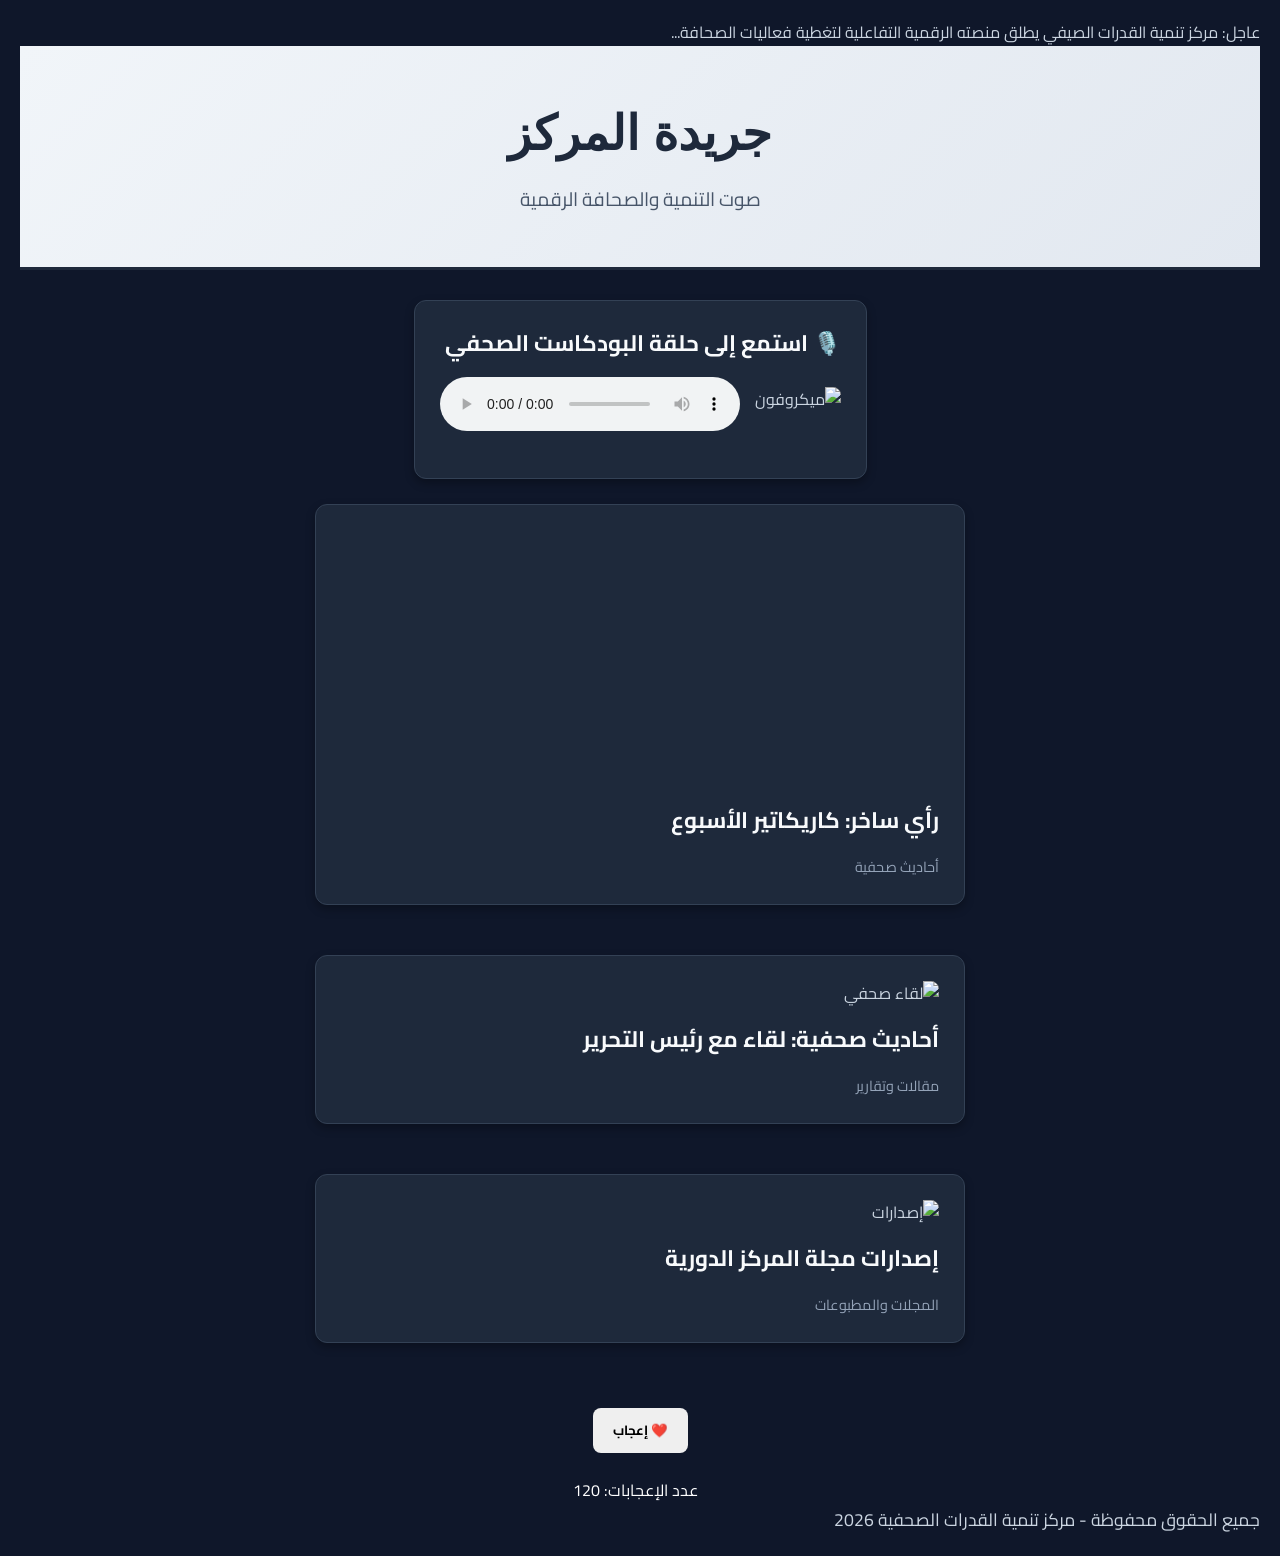
==== index.html @ 05fac49e "Add files via upload upload index file" ====
<!DOCTYPE html>
<html lang="ar" dir="rtl">
<head>
    <meta charset="UTF-8">
    <title>مجلة المركز الصحفي</title>
    <link rel="stylesheet" href="style.css?v=2">
    <link href="style.css">
</head>
<body>

    <div class="news-ticker">
        عاجل: مركز تنمية القدرات الصيفي يطلق منصته الرقمية التفاعلية لتغطية فعاليات الصحافة...
    </div>
    <header style="text-align: center !important; padding: 50px 20px !important; background: linear-gradient(135deg, #f1f5f9, #e2e8f0) !important; border-bottom: 3px solid #1e293b !important; margin-bottom: 30px !important;">
    <h1 style="font-size: 3rem !important; color: #1e293b !important; margin-bottom: 10px !important; font-family: sans-serif !important;">جريدة المركز</h1>
    <p style="font-size: 1.2rem !important; color: #475569 !important;">صوت التنمية والصحافة الرقمية</p>
</header>

    <main class="newspaper-layout" style="display: flex !important; flex-direction: column !important; align-items: center !important; justify-content: center !important; width: 100% !important; max-width: 800px !important; margin: 0 auto !important; padding: 0 20px !important; box-sizing: border-box !important;">
        <section class="main-news">

            <div class="podcast-section">
                <h3>🎙️ استمع إلى حلقة البودكاست الصحفي</h3>
                <div class="podcast-box">
                    <img src="" alt="ميكروفون">
                    <div>
                    <audio controls>
                    <source src="" type="audio/mpeg">
                    </audio>
                </div>
            </div>
        </section>

        <aside class="cards-container" style="display: flex !important; flex-direction: column !important; gap: 25px !important; width: 100% !important;">
                <div class="side-card">
                <video src=".mp4"  control width= '100%' alt="كاريكاتير"></video>
                <h3>رأي ساخر: كاريكاتير الأسبوع</h3>
                <span class="side-meta">أحاديث صحفية</span>
            </div>

            <div class="side-card">
                <img src="" alt="لقاء صحفي">
                <h3>أحاديث صحفية: لقاء مع رئيس التحرير</h3>
                <span class="side-meta">مقالات وتقارير</span>
            </div>

            <div class="side-card">
                <img src="" alt="إصدارات">
                <h3>إصدارات مجلة المركز الدورية</h3>
                <span class="side-meta">المجلات والمطبوعات</span>
            </div>
    <button id="like-btn" onclick="handleLike()" style="padding: 10px 20px; border-radius: 8px; border: none; cursor: pointer; font-family: 'Cairo'; font-weight: bold; margin-top: 15px;">❤️ إعجاب</button>
<span style="color: #ffffff; margin-right: 10px;">عدد الإعجابات: <span id="likes-count">120</span></span>
    </main>

    <footer>
        <p>جميع الحقوق محفوظة - مركز تنمية القدرات الصحفية 2026</p>
    </footer>
    <script>
        function toggleDarkMode() {
            document.body.classList.toggle('dark-mode');
        }
        
        // تشغيلها تلقائياً بالليل مثلاً
        const hour = new Date().getHours();
        if (hour >= 18 || hour < 6) {
            document.body.classList.add('dark-mode');
        }
    </script>
    <script src="main.js"></script>

</body>
</html>
---- style.css ----
/* ========================================== */
/* 1. الخطوط والإعدادات العامة للموقع */
/* ========================================== */
@import url('https://fonts.googleapis.com/css2?family=Playfair+Display:wght=700&family=Cairo:wght=400;700&display=swap');

* { 
    box-sizing: border-box; 
    margin: 0; 
    padding: 0; 
}

body { 
    font-family: 'Cairo', sans-serif; 
    background-color: #0f172a !important; /* لون كحلي داكن فخم وثابت */
    color: #cbd5e1 !important;            /* نصوص بلون مريح للعين */
    line-height: 1.6;
    padding: 20px;
}

/* ========================================== */
/* 2. الهيدر ورأس المجلة الصحفية */
/* ========================================== */
header { 
    text-align: center; 
    padding: 40px 0; 
    border-bottom: 2px solid #334155;
    margin-bottom: 40px;
}

header h1 { 
    font-family: 'Playfair Display', serif; 
    font-size: 3rem; 
    color: #f8fafc !important;
}

/* ========================================== */
/* 3. كود التوسيط السحري للمحتوى بالكامل */
/* ========================================== */
.newspaper-layout {
    display: flex !important;
    flex-direction: column !important;
    align-items: center !important;    /* توسيط أفقي لكل المحتوى */
    justify-content: center !important;
    margin: 0 auto !important;          /* توزيع المسافات يميناً ويساراً بالتساوي */
    width: 100% !important;
    max-width: 800px !important;        /* العرض المثالي المناسب للشاشة */
}

/* حاوية الكروت الجانبية */
aside.cards-container {
    width: 100% !important;
    display: flex !important;
    flex-direction: column !important;
    align-items: center !important;
    gap: 25px !important;
}

/* ========================================== */
/* 4. تنسيق الكروت الفخمة (البودكاست والمقالات) */
/* ========================================== */
.podcast-section, 
.side-card {
    background-color: #1e293b !important; /* لون كحلي مميز يجعل الكروت بارزة */
    padding: 25px !important;            /* مسافات داخلية مريحة للكلام */
    border-radius: 12px !important;       /* حواف دائرية احترافية */
    border: 1px solid #334155 !important;  /* حدود ناعمة جداً */
    box-shadow: 0 4px 10px rgba(0, 0, 0, 0.3) !important; /* ظل يعطي عمق للتصميم */
    margin-bottom: 25px !important;       /* تباعد عمودي بين الكروت */
    width: 100% !important;
    max-width: 650px !important;          /* حجم الكروت المريح للعين */
    box-sizing: border-box !important;
}

/* ألوان العناوين داخل الكروت */
.podcast-section h3, 
.side-card h3 {
    color: #f8fafc !important;
    font-size: 1.4rem !important;
    margin-bottom: 15px !important;
}

/* النصوص الثانوية والتاريخ */
.side-meta, .meta { 
    color: #94a3b8 !important; 
    font-size: 0.9rem; 
}

/* ========================================== */
/* 5. تنسيق الميديا (الصور، الفيديو، البودكاست) */
/* ========================================== */
.podcast-box {
    display: flex !important;
    align-items: center !important;
    gap: 15px !important;
    margin: 15px 0 !important;
}

/* تنسيق الميكروفون والصور والفيديو داخل الكروت لضبط الحجم */
.podcast-section img,
.side-card img,
.side-card video {
    width: 100% !important;
    max-height: 250px !important;
    object-fit: cover !important; /* حماية الصور من التمطيط والتشويه */
    border-radius: 8px !important;
    margin-bottom: 15px !important;
}

/* ضبط السطور لسهولة القراءة */
p {
    line-height: 1.8 !important;
    font-size: 1.1rem !important;
    color: #cbd5e1 !important;
}

/* ========================================== */
/* 6. تنسيق الوضع الليلي الموحد (Dark Mode الافتراضي) */
/* ========================================== */
body.dark-mode {
    background-color: #0f172a !important;
    color: #cbd5e1 !important;
}

body.dark-mode .podcast-section, 
body.dark-mode .side-card {
    background-color: #1e293b !important;
    border-color: #334155 !important;
}
---- style.css ----
/* ========================================== */
/* 1. الخطوط والإعدادات العامة للموقع */
/* ========================================== */
@import url('https://fonts.googleapis.com/css2?family=Playfair+Display:wght=700&family=Cairo:wght=400;700&display=swap');

* { 
    box-sizing: border-box; 
    margin: 0; 
    padding: 0; 
}

body { 
    font-family: 'Cairo', sans-serif; 
    background-color: #0f172a !important; /* لون كحلي داكن فخم وثابت */
    color: #cbd5e1 !important;            /* نصوص بلون مريح للعين */
    line-height: 1.6;
    padding: 20px;
}

/* ========================================== */
/* 2. الهيدر ورأس المجلة الصحفية */
/* ========================================== */
header { 
    text-align: center; 
    padding: 40px 0; 
    border-bottom: 2px solid #334155;
    margin-bottom: 40px;
}

header h1 { 
    font-family: 'Playfair Display', serif; 
    font-size: 3rem; 
    color: #f8fafc !important;
}

/* ========================================== */
/* 3. كود التوسيط السحري للمحتوى بالكامل */
/* ========================================== */
.newspaper-layout {
    display: flex !important;
    flex-direction: column !important;
    align-items: center !important;    /* توسيط أفقي لكل المحتوى */
    justify-content: center !important;
    margin: 0 auto !important;          /* توزيع المسافات يميناً ويساراً بالتساوي */
    width: 100% !important;
    max-width: 800px !important;        /* العرض المثالي المناسب للشاشة */
}

/* حاوية الكروت الجانبية */
aside.cards-container {
    width: 100% !important;
    display: flex !important;
    flex-direction: column !important;
    align-items: center !important;
    gap: 25px !important;
}

/* ========================================== */
/* 4. تنسيق الكروت الفخمة (البودكاست والمقالات) */
/* ========================================== */
.podcast-section, 
.side-card {
    background-color: #1e293b !important; /* لون كحلي مميز يجعل الكروت بارزة */
    padding: 25px !important;            /* مسافات داخلية مريحة للكلام */
    border-radius: 12px !important;       /* حواف دائرية احترافية */
    border: 1px solid #334155 !important;  /* حدود ناعمة جداً */
    box-shadow: 0 4px 10px rgba(0, 0, 0, 0.3) !important; /* ظل يعطي عمق للتصميم */
    margin-bottom: 25px !important;       /* تباعد عمودي بين الكروت */
    width: 100% !important;
    max-width: 650px !important;          /* حجم الكروت المريح للعين */
    box-sizing: border-box !important;
}

/* ألوان العناوين داخل الكروت */
.podcast-section h3, 
.side-card h3 {
    color: #f8fafc !important;
    font-size: 1.4rem !important;
    margin-bottom: 15px !important;
}

/* النصوص الثانوية والتاريخ */
.side-meta, .meta { 
    color: #94a3b8 !important; 
    font-size: 0.9rem; 
}

/* ========================================== */
/* 5. تنسيق الميديا (الصور، الفيديو، البودكاست) */
/* ========================================== */
.podcast-box {
    display: flex !important;
    align-items: center !important;
    gap: 15px !important;
    margin: 15px 0 !important;
}

/* تنسيق الميكروفون والصور والفيديو داخل الكروت لضبط الحجم */
.podcast-section img,
.side-card img,
.side-card video {
    width: 100% !important;
    max-height: 250px !important;
    object-fit: cover !important; /* حماية الصور من التمطيط والتشويه */
    border-radius: 8px !important;
    margin-bottom: 15px !important;
}

/* ضبط السطور لسهولة القراءة */
p {
    line-height: 1.8 !important;
    font-size: 1.1rem !important;
    color: #cbd5e1 !important;
}

/* ========================================== */
/* 6. تنسيق الوضع الليلي الموحد (Dark Mode الافتراضي) */
/* ========================================== */
body.dark-mode {
    background-color: #0f172a !important;
    color: #cbd5e1 !important;
}

body.dark-mode .podcast-section, 
body.dark-mode .side-card {
    background-color: #1e293b !important;
    border-color: #334155 !important;
}
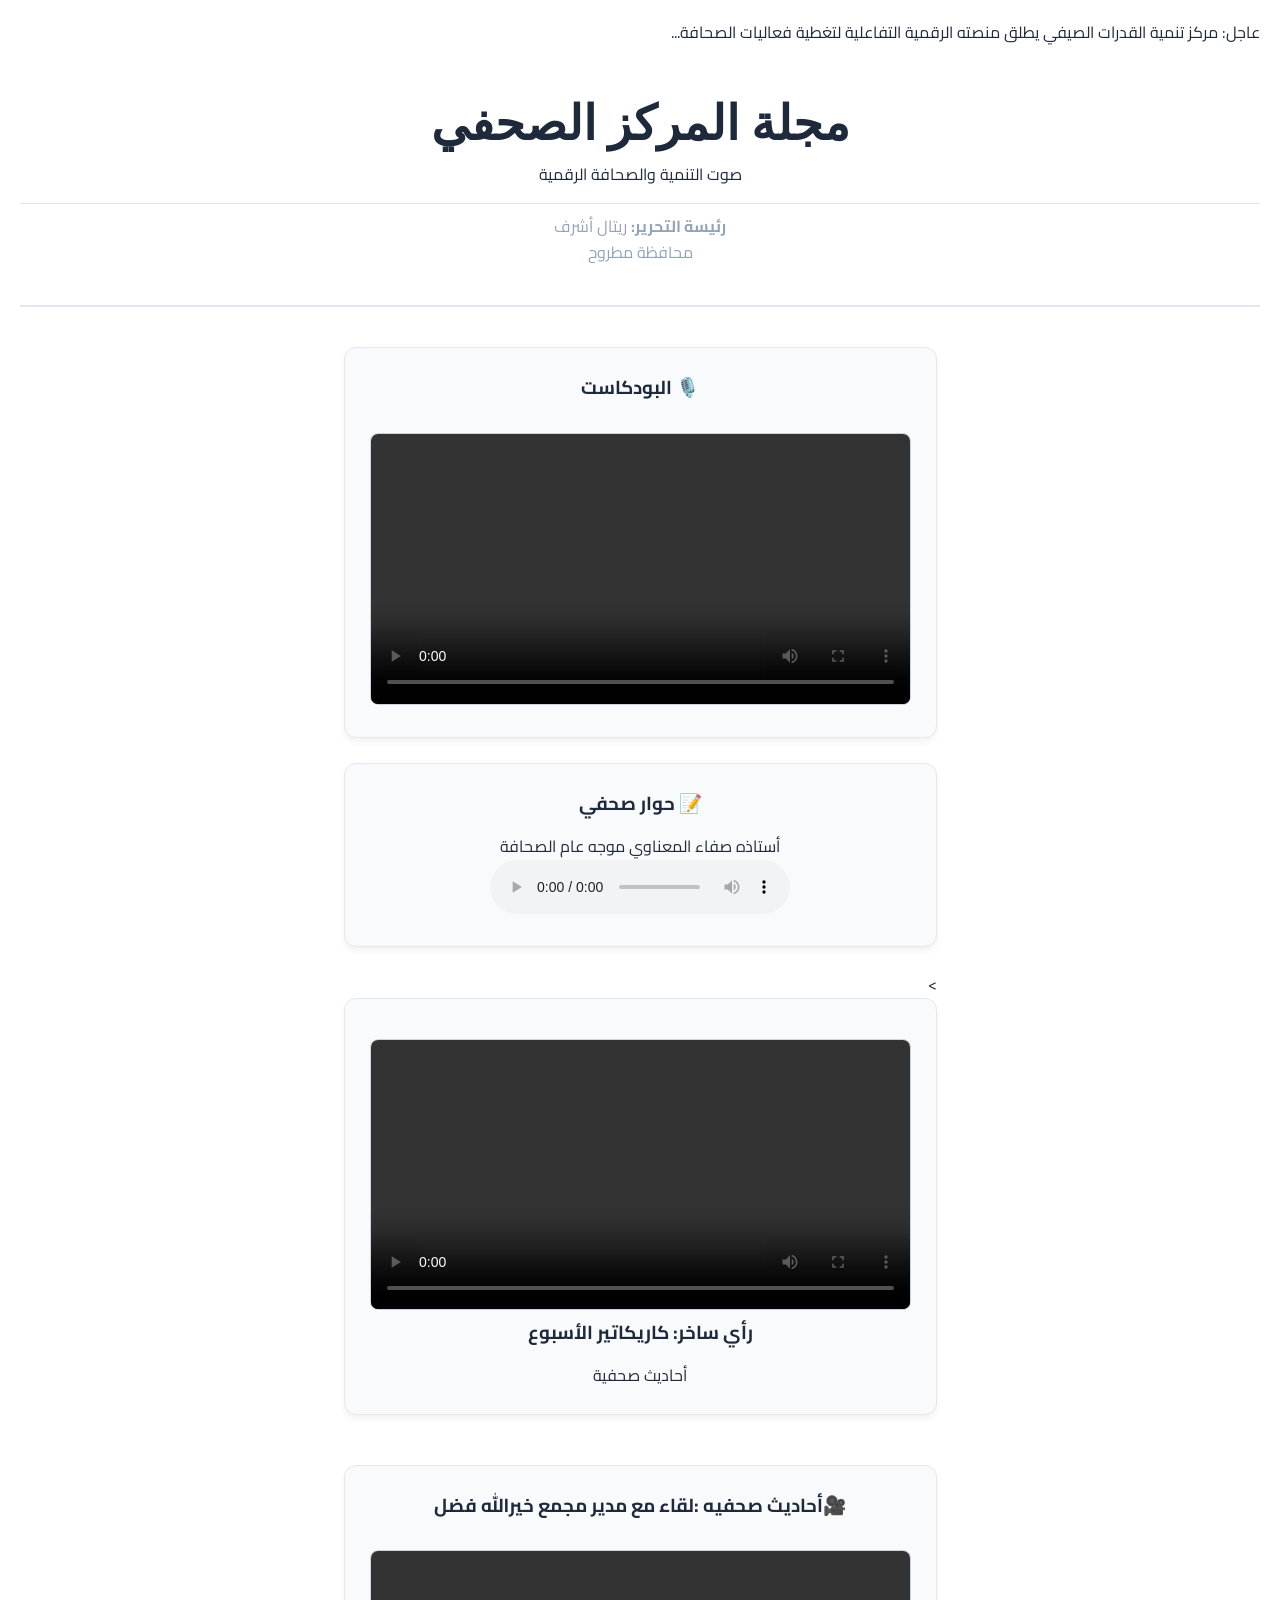
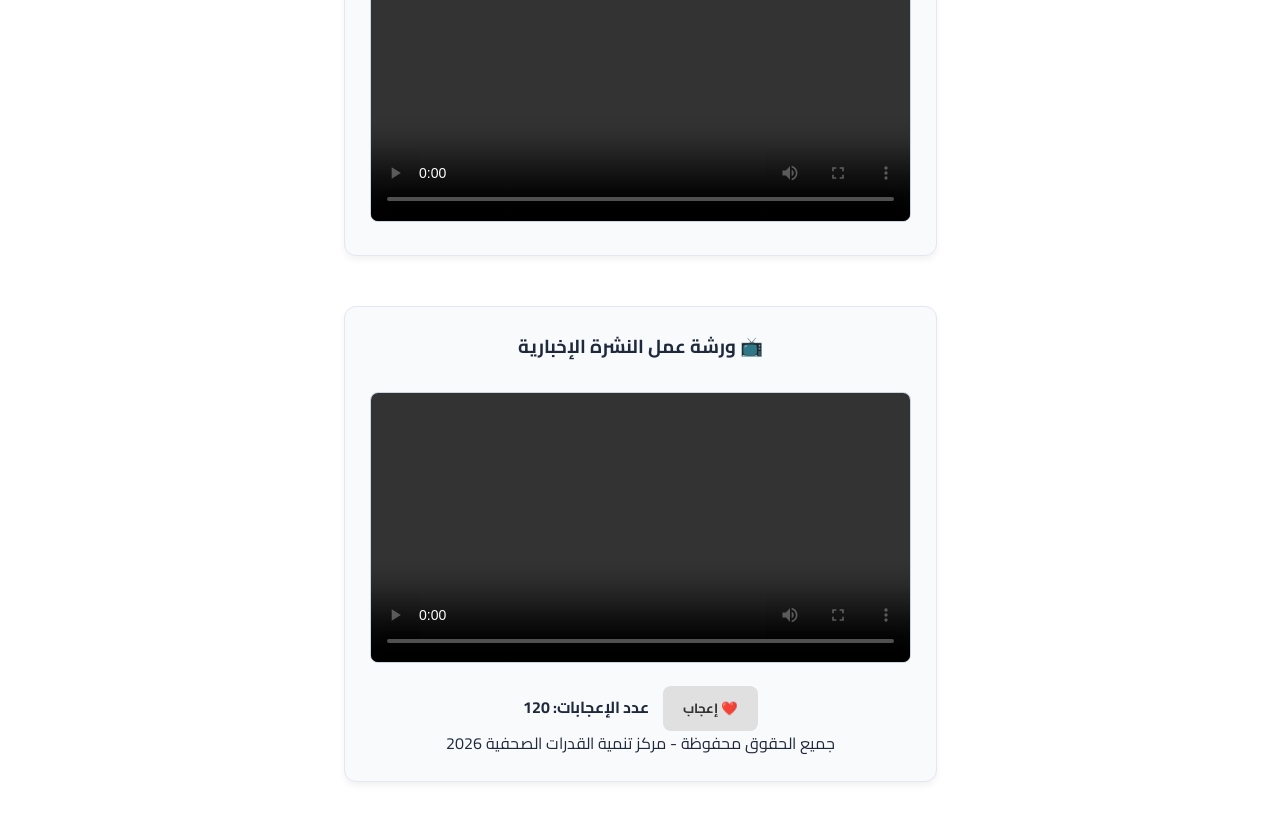
==== commit 970693da: "Add files via upload" ====
--- a/index.html
+++ b/index.html
@@ -11,47 +11,74 @@
     <div class="news-ticker">
         عاجل: مركز تنمية القدرات الصيفي يطلق منصته الرقمية التفاعلية لتغطية فعاليات الصحافة...
     </div>
-    <header style="text-align: center !important; padding: 50px 20px !important; background: linear-gradient(135deg, #f1f5f9, #e2e8f0) !important; border-bottom: 3px solid #1e293b !important; margin-bottom: 30px !important;">
-    <h1 style="font-size: 3rem !important; color: #1e293b !important; margin-bottom: 10px !important; font-family: sans-serif !important;">جريدة المركز</h1>
-    <p style="font-size: 1.2rem !important; color: #475569 !important;">صوت التنمية والصحافة الرقمية</p>
+    <header>
+    <h1>مجلة المركز الصحفي</h1>
+    <p>صوت التنمية والصحافة الرقمية</p>
+    
+    <!-- معلومات رئيسة التحرير -->
+    <div class="author-info" style="margin-top: 15px; color: #94a3b8; font-family: 'Cairo', sans-serif;">
+        <p><strong>رئيسة التحرير:</strong> ريتال أشرف</p>
+        <p>محافظة مطروح</p>
+    </div>
 </header>
 
     <main class="newspaper-layout" style="display: flex !important; flex-direction: column !important; align-items: center !important; justify-content: center !important; width: 100% !important; max-width: 800px !important; margin: 0 auto !important; padding: 0 20px !important; box-sizing: border-box !important;">
         <section class="main-news">
+<section class="main-news">
+    
+    <div class="podcast-section">
+    <h3>🎙️ البودكاست</h3>
+    <div class="podcast-box">
+        <video width="100%" controls>
+            <source src="boodcast.mp4" type="video/mp4">
+            عذراً، متصفحك لا يدعم تشغيل الفيديو.
+        </video>
+    </div>
+</div>
 
-            <div class="podcast-section">
-                <h3>🎙️ استمع إلى حلقة البودكاست الصحفي</h3>
-                <div class="podcast-box">
-                    <img src="" alt="ميكروفون">
-                    <div>
-                    <audio controls>
-                    <source src="" type="audio/mpeg">
-                    </audio>
-                </div>
-            </div>
-        </section>
+    <div class="interview-section">
+        <h3>📝 حوار صحفي</h3>
+        <div class="interview-box">
+            <p>أستاذه صفاء المعناوي موجه عام الصحافة</p>
+            <audio controls>
+                <source src="misssafaa.mp3" type="audio/mpeg">
+            </audio>
+        </div>
+    </div>
+
+</section>
+            
+            >
 
         <aside class="cards-container" style="display: flex !important; flex-direction: column !important; gap: 25px !important; width: 100% !important;">
                 <div class="side-card">
-                <video src=".mp4"  control width= '100%' alt="كاريكاتير"></video>
+                 <video width="100%" controls>
+            <source src="karekater.mp4" type="video/mp4">
+        </video>
                 <h3>رأي ساخر: كاريكاتير الأسبوع</h3>
                 <span class="side-meta">أحاديث صحفية</span>
             </div>
 
-            <div class="side-card">
-                <img src="" alt="لقاء صحفي">
-                <h3>أحاديث صحفية: لقاء مع رئيس التحرير</h3>
-                <span class="side-meta">مقالات وتقارير</span>
-            </div>
+            <!-- قسم الأحاديث الصحفية -->
+<div class="interview-section">
+    <h3>🎥أحاديث صحفيه :لقاء مع مدير مجمع خيرالله فضل</h3>
+    <video width="100%" controls>
+        <source src="interview.mp4" type="video/mp4">
+    </video>
+</div>
 
-            <div class="side-card">
-                <img src="" alt="إصدارات">
-                <h3>إصدارات مجلة المركز الدورية</h3>
-                <span class="side-meta">المجلات والمطبوعات</span>
-            </div>
-    <button id="like-btn" onclick="handleLike()" style="padding: 10px 20px; border-radius: 8px; border: none; cursor: pointer; font-family: 'Cairo'; font-weight: bold; margin-top: 15px;">❤️ إعجاب</button>
-<span style="color: #ffffff; margin-right: 10px;">عدد الإعجابات: <span id="likes-count">120</span></span>
-    </main>
+<!-- قسم ورشة العمل -->
+<div class="side-card">
+    <h3>📺 ورشة عمل النشرة الإخبارية</h3>
+    <video width="100%" controls>
+        <source src="" type="video/mp4">
+    </video>
+<button id="like-btn" onclick="handleLike()" style="padding: 10px 20px; border-radius: 8px; border: none; cursor: pointer; font-family: 'Cairo'; font-weight: bold; margin-top: 15px; background-color: #e0e0e0; color: #333;">
+    ❤️ إعجاب
+</button>
+<span style="color: #1e293b; margin-right: 10px; font-weight: bold;">
+    عدد الإعجابات: <span id="likes-count">120</span>
+</span>
 
     <footer>
         <p>جميع الحقوق محفوظة - مركز تنمية القدرات الصحفية 2026</p>
--- a/style.css
+++ b/style.css
@@ -1,128 +1,38 @@
 /* ========================================== */
-/* 1. الخطوط والإعدادات العامة للموقع */
+/* الإعدادات العامة للموقع (أبيض ثابت) */
 /* ========================================== */
 @import url('https://fonts.googleapis.com/css2?family=Playfair+Display:wght=700&family=Cairo:wght=400;700&display=swap');
 
-* { 
-    box-sizing: border-box; 
-    margin: 0; 
-    padding: 0; 
-}
+* { box-sizing: border-box; margin: 0; padding: 0; }
 
-body { 
-    font-family: 'Cairo', sans-serif; 
-    background-color: #0f172a !important; /* لون كحلي داكن فخم وثابت */
-    color: #cbd5e1 !important;            /* نصوص بلون مريح للعين */
+body {
+    font-family: 'Cairo', sans-serif;
+    background-color: #ffffff !important; /* خلفية بيضاء ثابتة */
+    color: #1e293b !important; /* خط داكن للقراءة المريحة */
     line-height: 1.6;
     padding: 20px;
 }
 
-/* ========================================== */
-/* 2. الهيدر ورأس المجلة الصحفية */
-/* ========================================== */
-header { 
-    text-align: center; 
-    padding: 40px 0; 
-    border-bottom: 2px solid #334155;
-    margin-bottom: 40px;
+header { text-align: center; padding: 40px 0; border-bottom: 2px solid #e2e8f0; margin-bottom: 40px; }
+header h1 { font-family: 'Playfair Display', serif; font-size: 3rem; color: #1e293b !important; }
+
+/* تنسيق الكروت (أبيض رمادي فاتح) */
+.podcast-section, .interview-section, .side-card {
+    background-color: #f8fafc !important; /* لون فاتح جداً للكروت */
+    padding: 25px !important;
+    border-radius: 12px !important;
+    border: 1px solid #e2e8f0 !important;
+    box-shadow: 0 4px 6px rgba(0,0,0,0.05) !important;
+    margin-bottom: 25px !important;
+    width: 100%;
+    max-width: 800px;
+    margin-left: auto;
+    margin-right: auto;
+    text-align: center;
 }
 
-header h1 { 
-    font-family: 'Playfair Display', serif; 
-    font-size: 3rem; 
-    color: #f8fafc !important;
-}
+h3 { color: #1e293b !important; margin-bottom: 15px; }
 
-/* ========================================== */
-/* 3. كود التوسيط السحري للمحتوى بالكامل */
-/* ========================================== */
-.newspaper-layout {
-    display: flex !important;
-    flex-direction: column !important;
-    align-items: center !important;    /* توسيط أفقي لكل المحتوى */
-    justify-content: center !important;
-    margin: 0 auto !important;          /* توزيع المسافات يميناً ويساراً بالتساوي */
-    width: 100% !important;
-    max-width: 800px !important;        /* العرض المثالي المناسب للشاشة */
-}
+video { width: 100%; margin-top: 15px; border-radius: 8px; border: 1px solid #cbd5e1; }
 
-/* حاوية الكروت الجانبية */
-aside.cards-container {
-    width: 100% !important;
-    display: flex !important;
-    flex-direction: column !important;
-    align-items: center !important;
-    gap: 25px !important;
-}
-
-/* ========================================== */
-/* 4. تنسيق الكروت الفخمة (البودكاست والمقالات) */
-/* ========================================== */
-.podcast-section, 
-.side-card {
-    background-color: #1e293b !important; /* لون كحلي مميز يجعل الكروت بارزة */
-    padding: 25px !important;            /* مسافات داخلية مريحة للكلام */
-    border-radius: 12px !important;       /* حواف دائرية احترافية */
-    border: 1px solid #334155 !important;  /* حدود ناعمة جداً */
-    box-shadow: 0 4px 10px rgba(0, 0, 0, 0.3) !important; /* ظل يعطي عمق للتصميم */
-    margin-bottom: 25px !important;       /* تباعد عمودي بين الكروت */
-    width: 100% !important;
-    max-width: 650px !important;          /* حجم الكروت المريح للعين */
-    box-sizing: border-box !important;
-}
-
-/* ألوان العناوين داخل الكروت */
-.podcast-section h3, 
-.side-card h3 {
-    color: #f8fafc !important;
-    font-size: 1.4rem !important;
-    margin-bottom: 15px !important;
-}
-
-/* النصوص الثانوية والتاريخ */
-.side-meta, .meta { 
-    color: #94a3b8 !important; 
-    font-size: 0.9rem; 
-}
-
-/* ========================================== */
-/* 5. تنسيق الميديا (الصور، الفيديو، البودكاست) */
-/* ========================================== */
-.podcast-box {
-    display: flex !important;
-    align-items: center !important;
-    gap: 15px !important;
-    margin: 15px 0 !important;
-}
-
-/* تنسيق الميكروفون والصور والفيديو داخل الكروت لضبط الحجم */
-.podcast-section img,
-.side-card img,
-.side-card video {
-    width: 100% !important;
-    max-height: 250px !important;
-    object-fit: cover !important; /* حماية الصور من التمطيط والتشويه */
-    border-radius: 8px !important;
-    margin-bottom: 15px !important;
-}
-
-/* ضبط السطور لسهولة القراءة */
-p {
-    line-height: 1.8 !important;
-    font-size: 1.1rem !important;
-    color: #cbd5e1 !important;
-}
-
-/* ========================================== */
-/* 6. تنسيق الوضع الليلي الموحد (Dark Mode الافتراضي) */
-/* ========================================== */
-body.dark-mode {
-    background-color: #0f172a !important;
-    color: #cbd5e1 !important;
-}
-
-body.dark-mode .podcast-section, 
-body.dark-mode .side-card {
-    background-color: #1e293b !important;
-    border-color: #334155 !important;
-}+.author-info { border-top: 1px solid #e2e8f0; padding-top: 10px; font-size: 1rem; color: #64748b; }
--- a/style.css
+++ b/style.css
@@ -1,128 +1,38 @@
 /* ========================================== */
-/* 1. الخطوط والإعدادات العامة للموقع */
+/* الإعدادات العامة للموقع (أبيض ثابت) */
 /* ========================================== */
 @import url('https://fonts.googleapis.com/css2?family=Playfair+Display:wght=700&family=Cairo:wght=400;700&display=swap');
 
-* { 
-    box-sizing: border-box; 
-    margin: 0; 
-    padding: 0; 
-}
+* { box-sizing: border-box; margin: 0; padding: 0; }
 
-body { 
-    font-family: 'Cairo', sans-serif; 
-    background-color: #0f172a !important; /* لون كحلي داكن فخم وثابت */
-    color: #cbd5e1 !important;            /* نصوص بلون مريح للعين */
+body {
+    font-family: 'Cairo', sans-serif;
+    background-color: #ffffff !important; /* خلفية بيضاء ثابتة */
+    color: #1e293b !important; /* خط داكن للقراءة المريحة */
     line-height: 1.6;
     padding: 20px;
 }
 
-/* ========================================== */
-/* 2. الهيدر ورأس المجلة الصحفية */
-/* ========================================== */
-header { 
-    text-align: center; 
-    padding: 40px 0; 
-    border-bottom: 2px solid #334155;
-    margin-bottom: 40px;
+header { text-align: center; padding: 40px 0; border-bottom: 2px solid #e2e8f0; margin-bottom: 40px; }
+header h1 { font-family: 'Playfair Display', serif; font-size: 3rem; color: #1e293b !important; }
+
+/* تنسيق الكروت (أبيض رمادي فاتح) */
+.podcast-section, .interview-section, .side-card {
+    background-color: #f8fafc !important; /* لون فاتح جداً للكروت */
+    padding: 25px !important;
+    border-radius: 12px !important;
+    border: 1px solid #e2e8f0 !important;
+    box-shadow: 0 4px 6px rgba(0,0,0,0.05) !important;
+    margin-bottom: 25px !important;
+    width: 100%;
+    max-width: 800px;
+    margin-left: auto;
+    margin-right: auto;
+    text-align: center;
 }
 
-header h1 { 
-    font-family: 'Playfair Display', serif; 
-    font-size: 3rem; 
-    color: #f8fafc !important;
-}
+h3 { color: #1e293b !important; margin-bottom: 15px; }
 
-/* ========================================== */
-/* 3. كود التوسيط السحري للمحتوى بالكامل */
-/* ========================================== */
-.newspaper-layout {
-    display: flex !important;
-    flex-direction: column !important;
-    align-items: center !important;    /* توسيط أفقي لكل المحتوى */
-    justify-content: center !important;
-    margin: 0 auto !important;          /* توزيع المسافات يميناً ويساراً بالتساوي */
-    width: 100% !important;
-    max-width: 800px !important;        /* العرض المثالي المناسب للشاشة */
-}
+video { width: 100%; margin-top: 15px; border-radius: 8px; border: 1px solid #cbd5e1; }
 
-/* حاوية الكروت الجانبية */
-aside.cards-container {
-    width: 100% !important;
-    display: flex !important;
-    flex-direction: column !important;
-    align-items: center !important;
-    gap: 25px !important;
-}
-
-/* ========================================== */
-/* 4. تنسيق الكروت الفخمة (البودكاست والمقالات) */
-/* ========================================== */
-.podcast-section, 
-.side-card {
-    background-color: #1e293b !important; /* لون كحلي مميز يجعل الكروت بارزة */
-    padding: 25px !important;            /* مسافات داخلية مريحة للكلام */
-    border-radius: 12px !important;       /* حواف دائرية احترافية */
-    border: 1px solid #334155 !important;  /* حدود ناعمة جداً */
-    box-shadow: 0 4px 10px rgba(0, 0, 0, 0.3) !important; /* ظل يعطي عمق للتصميم */
-    margin-bottom: 25px !important;       /* تباعد عمودي بين الكروت */
-    width: 100% !important;
-    max-width: 650px !important;          /* حجم الكروت المريح للعين */
-    box-sizing: border-box !important;
-}
-
-/* ألوان العناوين داخل الكروت */
-.podcast-section h3, 
-.side-card h3 {
-    color: #f8fafc !important;
-    font-size: 1.4rem !important;
-    margin-bottom: 15px !important;
-}
-
-/* النصوص الثانوية والتاريخ */
-.side-meta, .meta { 
-    color: #94a3b8 !important; 
-    font-size: 0.9rem; 
-}
-
-/* ========================================== */
-/* 5. تنسيق الميديا (الصور، الفيديو، البودكاست) */
-/* ========================================== */
-.podcast-box {
-    display: flex !important;
-    align-items: center !important;
-    gap: 15px !important;
-    margin: 15px 0 !important;
-}
-
-/* تنسيق الميكروفون والصور والفيديو داخل الكروت لضبط الحجم */
-.podcast-section img,
-.side-card img,
-.side-card video {
-    width: 100% !important;
-    max-height: 250px !important;
-    object-fit: cover !important; /* حماية الصور من التمطيط والتشويه */
-    border-radius: 8px !important;
-    margin-bottom: 15px !important;
-}
-
-/* ضبط السطور لسهولة القراءة */
-p {
-    line-height: 1.8 !important;
-    font-size: 1.1rem !important;
-    color: #cbd5e1 !important;
-}
-
-/* ========================================== */
-/* 6. تنسيق الوضع الليلي الموحد (Dark Mode الافتراضي) */
-/* ========================================== */
-body.dark-mode {
-    background-color: #0f172a !important;
-    color: #cbd5e1 !important;
-}
-
-body.dark-mode .podcast-section, 
-body.dark-mode .side-card {
-    background-color: #1e293b !important;
-    border-color: #334155 !important;
-}+.author-info { border-top: 1px solid #e2e8f0; padding-top: 10px; font-size: 1rem; color: #64748b; }
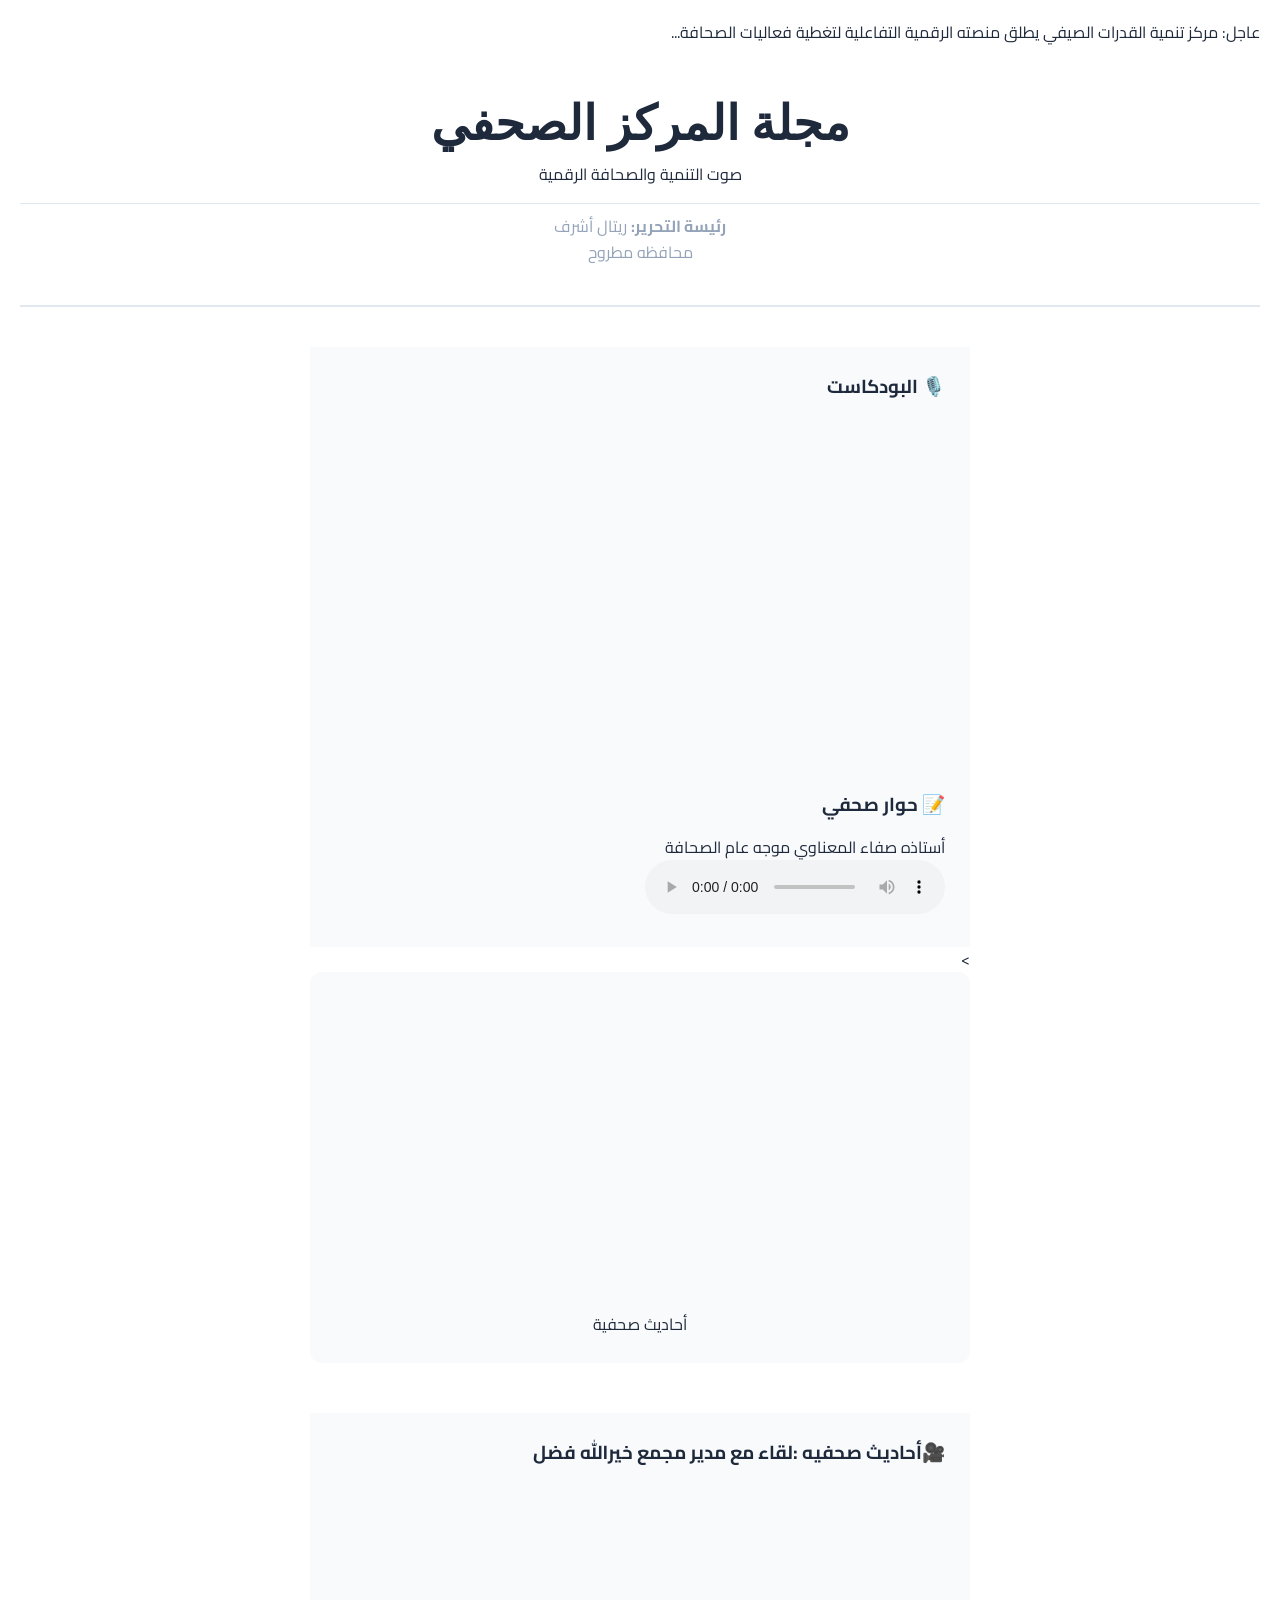
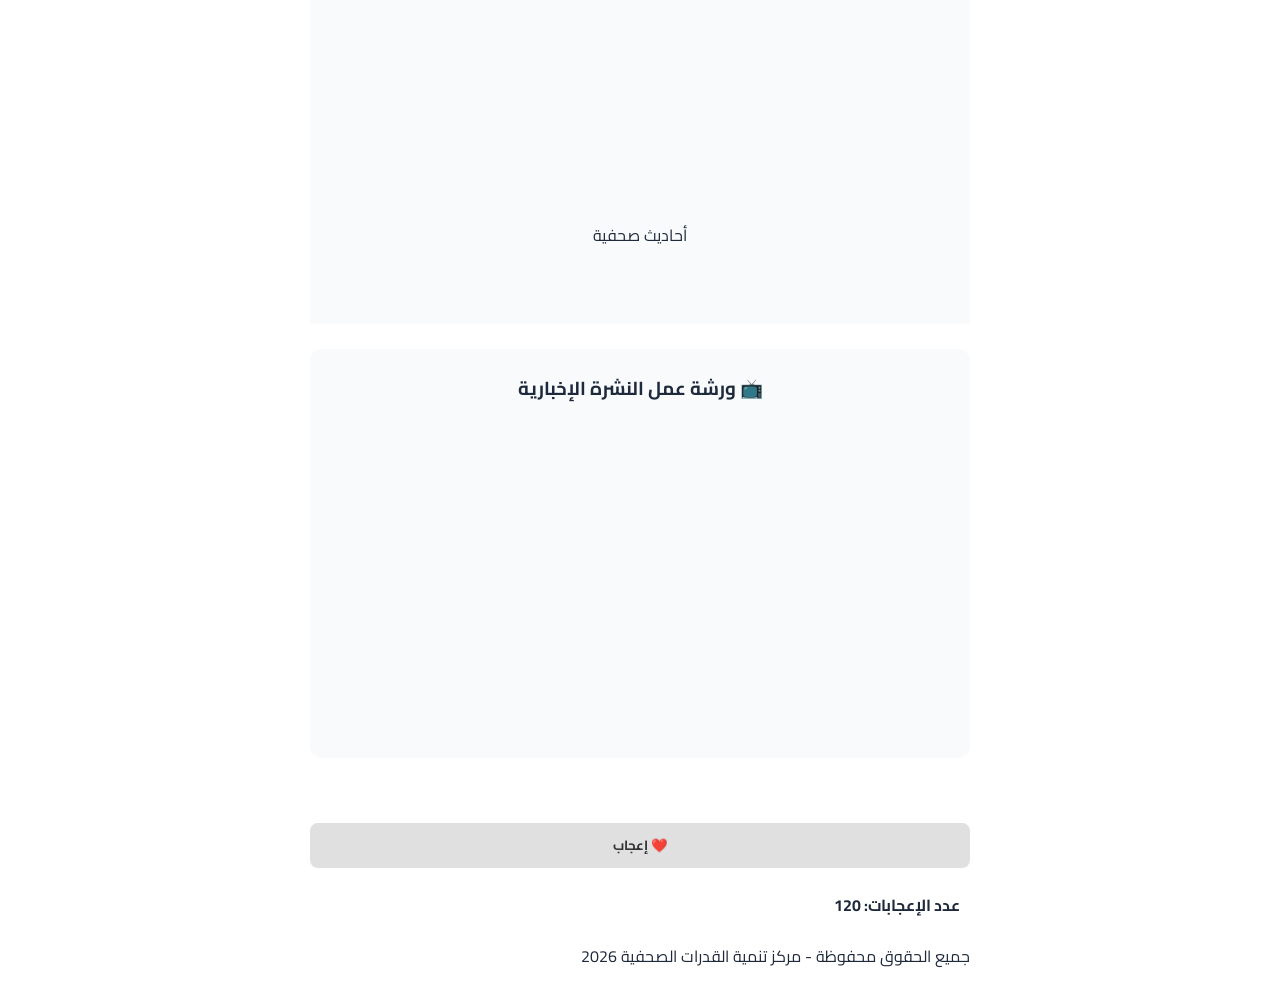
==== commit 7bf0b763: "Add files via upload" ====
--- a/index.html
+++ b/index.html
@@ -18,7 +18,7 @@
     <!-- معلومات رئيسة التحرير -->
     <div class="author-info" style="margin-top: 15px; color: #94a3b8; font-family: 'Cairo', sans-serif;">
         <p><strong>رئيسة التحرير:</strong> ريتال أشرف</p>
-        <p>محافظة مطروح</p>
+        <p>محافظه مطروح</p>
     </div>
 </header>
 
@@ -29,10 +29,13 @@
     <div class="podcast-section">
     <h3>🎙️ البودكاست</h3>
     <div class="podcast-box">
-        <video width="100%" controls>
-            <source src="boodcast.mp4" type="video/mp4">
-            عذراً، متصفحك لا يدعم تشغيل الفيديو.
-        </video>
+        <iframe 
+    src="https://www.youtube.com/embed/_VeKg4bBdr4" 
+    width="560" 
+    height="315" 
+    frameborder="0" 
+    allowfullscreen>
+</iframe>
     </div>
 </div>
 
@@ -52,27 +55,46 @@
 
         <aside class="cards-container" style="display: flex !important; flex-direction: column !important; gap: 25px !important; width: 100% !important;">
                 <div class="side-card">
-                 <video width="100%" controls>
-            <source src="karekater.mp4" type="video/mp4">
-        </video>
-                <h3>رأي ساخر: كاريكاتير الأسبوع</h3>
+                <iframe 
+    src="https://www.youtube.com/embed/YCv50-sZ1Dg" 
+    width="560" 
+    height="315" 
+    frameborder="0" 
+    allowfullscreen>
+</iframe>
                 <span class="side-meta">أحاديث صحفية</span>
             </div>
 
             <!-- قسم الأحاديث الصحفية -->
 <div class="interview-section">
     <h3>🎥أحاديث صحفيه :لقاء مع مدير مجمع خيرالله فضل</h3>
-    <video width="100%" controls>
-        <source src="interview.mp4" type="video/mp4">
-    </video>
+    <div class="side-card">
+    <iframe 
+        src="https://www.youtube.com/embed/iB8z6TUi9Ts" 
+        width="560" 
+        height="315" 
+        frameborder="0" 
+        allowfullscreen>
+    </iframe>
+    <span class="side-meta">أحاديث صحفية</span>
+</div>
 </div>
 
 <!-- قسم ورشة العمل -->
+<!-- قسم ورشة العمل -->
 <div class="side-card">
+    <!-- النص الذي سيظهر فوق الفيديو -->
     <h3>📺 ورشة عمل النشرة الإخبارية</h3>
-    <video width="100%" controls>
-        <source src="" type="video/mp4">
-    </video>
+    
+    <!-- فيديو اليوتيوب -->
+    <iframe 
+        src="https://www.youtube.com/embed/_J-fQ6MZV5M" 
+        width="100%" 
+        height="315" 
+        frameborder="0" 
+        allowfullscreen>
+    </iframe>
+</div>
 <button id="like-btn" onclick="handleLike()" style="padding: 10px 20px; border-radius: 8px; border: none; cursor: pointer; font-family: 'Cairo'; font-weight: bold; margin-top: 15px; background-color: #e0e0e0; color: #333;">
     ❤️ إعجاب
 </button>
--- a/style.css
+++ b/style.css
@@ -17,18 +17,23 @@
 header h1 { font-family: 'Playfair Display', serif; font-size: 3rem; color: #1e293b !important; }
 
 /* تنسيق الكروت (أبيض رمادي فاتح) */
-.podcast-section, .interview-section, .side-card {
-    background-color: #f8fafc !important; /* لون فاتح جداً للكروت */
+/* تنسيق الكروت العام سيبيه زي ما هو */
+.podcast-section, .interview-section {
+    background-color: #f8fafc !important;
     padding: 25px !important;
+    /* باقي التنسيقات القديمة... */
+}
+
+/* التنسيق الجديد الخاص بالكارت بتاع الفيديو بس */
+.side-card {
+    background-color: #f8fafc !important;
+    padding: 25px !important;
+    display: flex; /* هنفعل الفليكس هنا */
+    flex-direction: column; /* وده اللي هيخلي الفيديو والكلام تحت بعض */
+    align-items: center; /* عشان يبقوا في النص */
+    text-align: center;
     border-radius: 12px !important;
-    border: 1px solid #e2e8f0 !important;
-    box-shadow: 0 4px 6px rgba(0,0,0,0.05) !important;
     margin-bottom: 25px !important;
-    width: 100%;
-    max-width: 800px;
-    margin-left: auto;
-    margin-right: auto;
-    text-align: center;
 }
 
 h3 { color: #1e293b !important; margin-bottom: 15px; }
--- a/style.css
+++ b/style.css
@@ -17,18 +17,23 @@
 header h1 { font-family: 'Playfair Display', serif; font-size: 3rem; color: #1e293b !important; }
 
 /* تنسيق الكروت (أبيض رمادي فاتح) */
-.podcast-section, .interview-section, .side-card {
-    background-color: #f8fafc !important; /* لون فاتح جداً للكروت */
+/* تنسيق الكروت العام سيبيه زي ما هو */
+.podcast-section, .interview-section {
+    background-color: #f8fafc !important;
     padding: 25px !important;
+    /* باقي التنسيقات القديمة... */
+}
+
+/* التنسيق الجديد الخاص بالكارت بتاع الفيديو بس */
+.side-card {
+    background-color: #f8fafc !important;
+    padding: 25px !important;
+    display: flex; /* هنفعل الفليكس هنا */
+    flex-direction: column; /* وده اللي هيخلي الفيديو والكلام تحت بعض */
+    align-items: center; /* عشان يبقوا في النص */
+    text-align: center;
     border-radius: 12px !important;
-    border: 1px solid #e2e8f0 !important;
-    box-shadow: 0 4px 6px rgba(0,0,0,0.05) !important;
     margin-bottom: 25px !important;
-    width: 100%;
-    max-width: 800px;
-    margin-left: auto;
-    margin-right: auto;
-    text-align: center;
 }
 
 h3 { color: #1e293b !important; margin-bottom: 15px; }
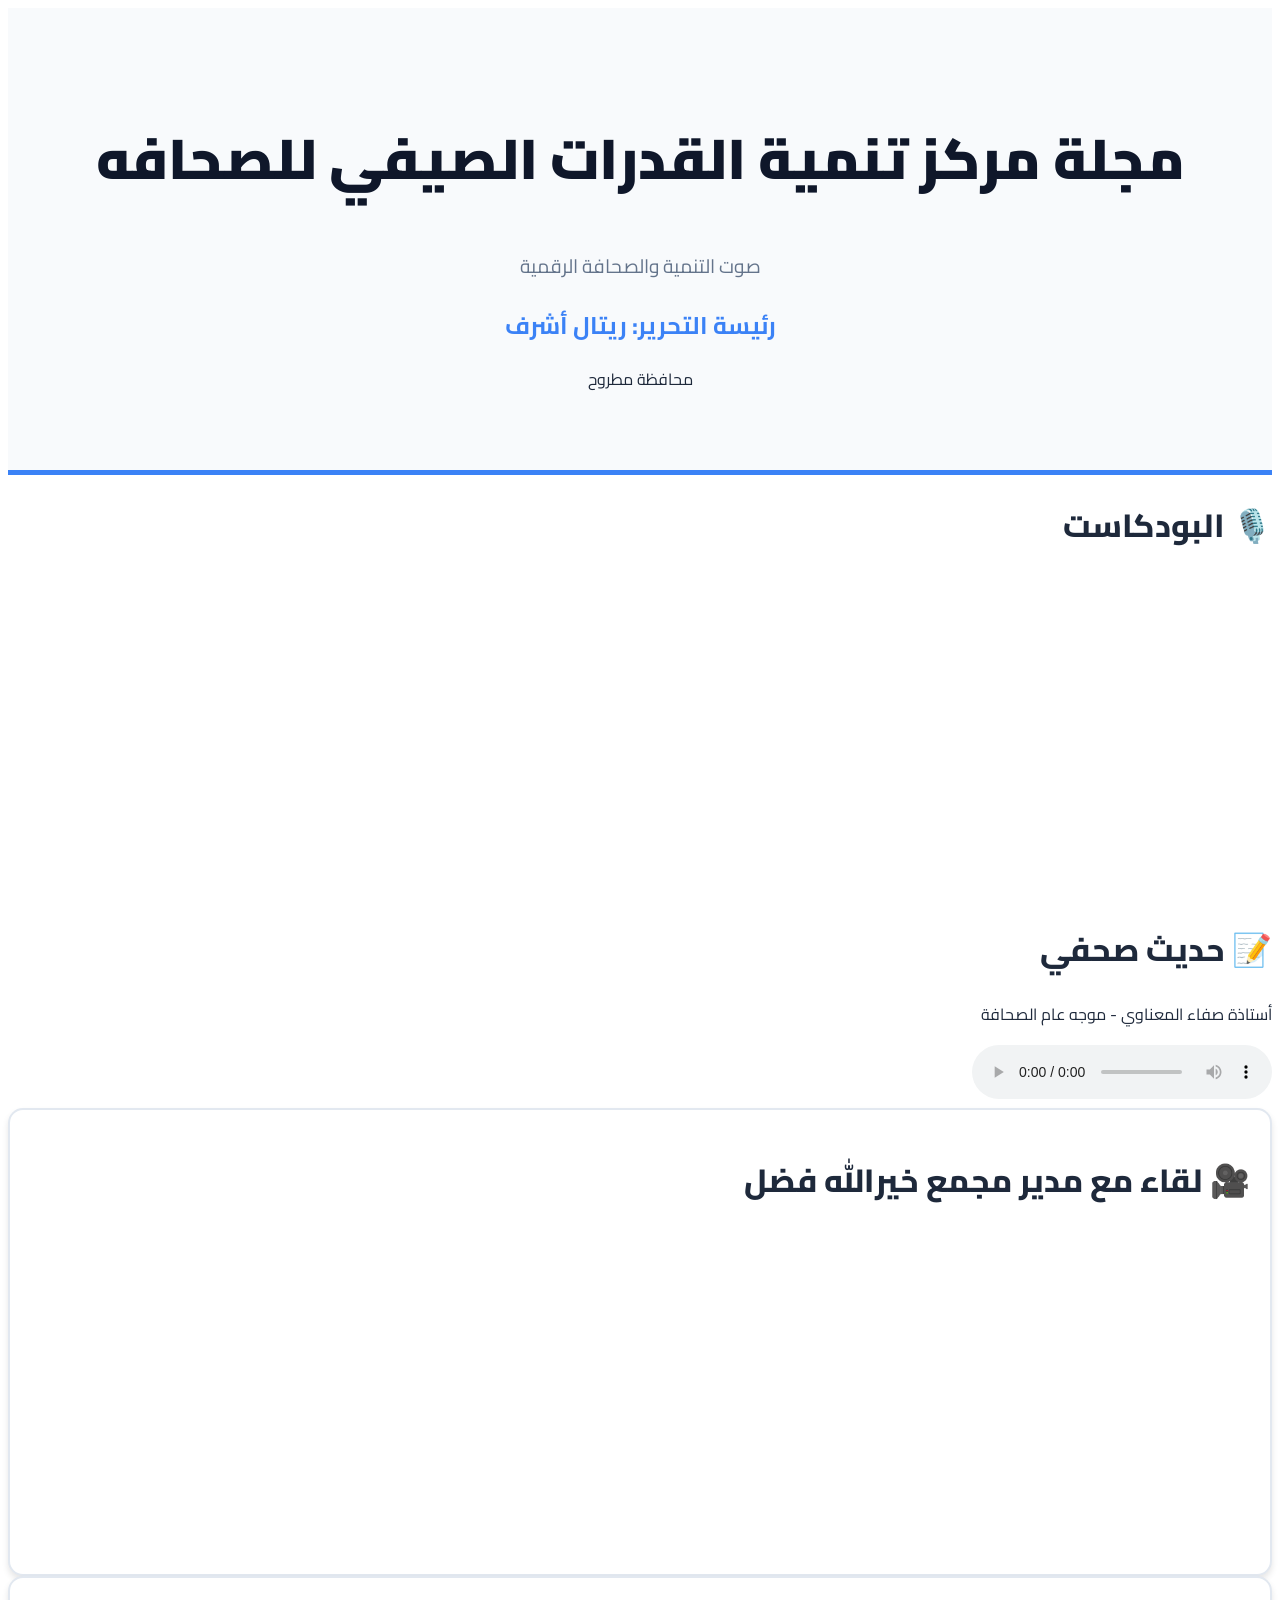
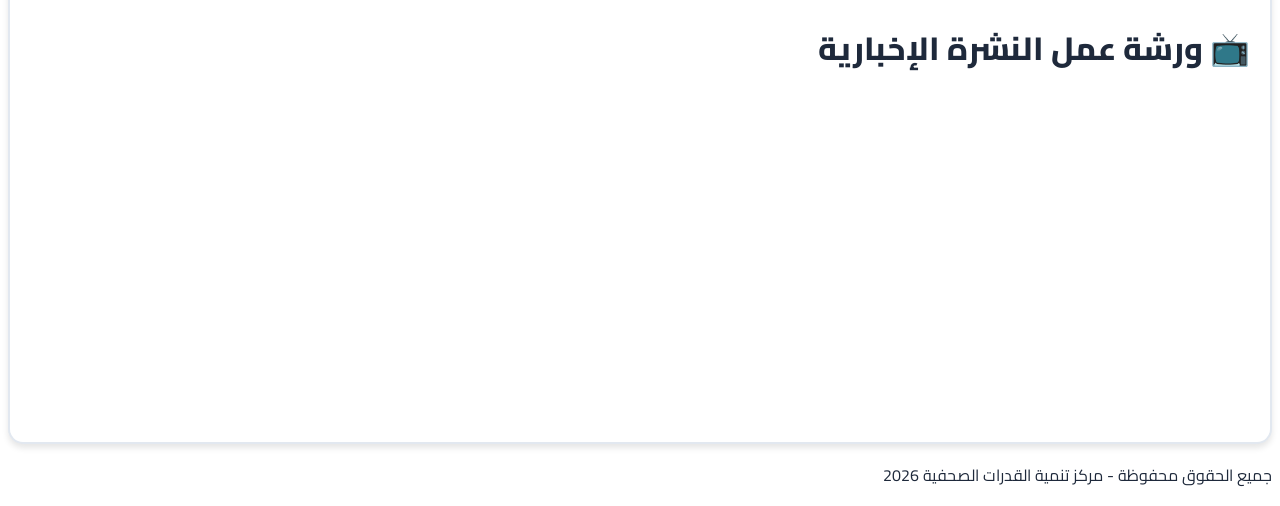
==== commit 1cd9cd56: "Add files via upload" ====
--- a/index.html
+++ b/index.html
@@ -2,121 +2,84 @@
 <html lang="ar" dir="rtl">
 <head>
     <meta charset="UTF-8">
-    <title>مجلة المركز الصحفي</title>
-    <link rel="stylesheet" href="style.css?v=2">
-    <link href="style.css">
+    <title>مجلة مركز تنمية القدرات الصيفي للصحافة</title>
+    <!-- استيراد الخطوط -->
+    <link href="https://fonts.googleapis.com/css2?family=Cairo:wght@400;700;900&family=Playfair+Display:wght@700&display=swap" rel="stylesheet">
+    <!-- ملف التنسيق -->
+    <link rel="stylesheet" href="style.css">
 </head>
 <body>
 
-    <div class="news-ticker">
-        عاجل: مركز تنمية القدرات الصيفي يطلق منصته الرقمية التفاعلية لتغطية فعاليات الصحافة...
-    </div>
     <header>
-    <h1>مجلة المركز الصحفي</h1>
-    <p>صوت التنمية والصحافة الرقمية</p>
-    
-    <!-- معلومات رئيسة التحرير -->
-    <div class="author-info" style="margin-top: 15px; color: #94a3b8; font-family: 'Cairo', sans-serif;">
-        <p><strong>رئيسة التحرير:</strong> ريتال أشرف</p>
-        <p>محافظه مطروح</p>
-    </div>
-</header>
+        <h1>مجلة مركز تنمية القدرات الصيفي للصحافه</h1>
+        <p style="font-size: 1.2rem; color: #64748b;">صوت التنمية والصحافة الرقمية</p>
+        
+        <div class="author-info" style="margin-top: 15px;">
+            <p><strong>رئيسة التحرير: ريتال أشرف</strong></p>
+            <p>محافظة مطروح</p>
+        </div>
+    </header>
 
-    <main class="newspaper-layout" style="display: flex !important; flex-direction: column !important; align-items: center !important; justify-content: center !important; width: 100% !important; max-width: 800px !important; margin: 0 auto !important; padding: 0 20px !important; box-sizing: border-box !important;">
-        <section class="main-news">
-<section class="main-news">
-    
-    <div class="podcast-section">
-    <h3>🎙️ البودكاست</h3>
-    <div class="podcast-box">
-        <iframe 
-    src="https://www.youtube.com/embed/_VeKg4bBdr4" 
-    width="560" 
-    height="315" 
-    frameborder="0" 
-    allowfullscreen>
-</iframe>
-    </div>
-</div>
+    <main class="newspaper-layout">
+        
+        <!-- قسم البودكاست -->
+        <section class="podcast-section">
+            <h3>🎙️ البودكاست</h3>
+            <div class="podcast-box">
+                <iframe 
+                    src="https://www.youtube.com/embed/_VeKg4bBdr4" 
+                    width="100%" 
+                    height="315" 
+                    frameborder="0" 
+                    allowfullscreen>
+                </iframe>
+            </div>
+        </section>
 
-    <div class="interview-section">
-        <h3>📝 حوار صحفي</h3>
-        <div class="interview-box">
-            <p>أستاذه صفاء المعناوي موجه عام الصحافة</p>
-            <audio controls>
-                <source src="misssafaa.mp3" type="audio/mpeg">
-            </audio>
-        </div>
-    </div>
+        <!-- قسم الحوار الصوتي -->
+        <section class="interview-section">
+            <h3>📝 حديث صحفي</h3>
+            <div class="interview-box">
+                <p>أستاذة صفاء المعناوي - موجه عام الصحافة </p>
+                <audio controls>
+                    <source src="misssafaa.mp3" type="audio/mpeg">
+                    متصفحك لا يدعم تشغيل ملف الصوت.
+                </audio>
+            </div>
+        </section>
 
-</section>
-            
-            >
-
-        <aside class="cards-container" style="display: flex !important; flex-direction: column !important; gap: 25px !important; width: 100% !important;">
-                <div class="side-card">
+        <!-- قسم الأحاديث الصحفية -->
+        <aside class="cards-container">
+            <div class="side-card">
+                <h3>🎥 لقاء مع مدير مجمع خيرالله فضل</h3>
                 <iframe 
-    src="https://www.youtube.com/embed/YCv50-sZ1Dg" 
-    width="560" 
-    height="315" 
-    frameborder="0" 
-    allowfullscreen>
-</iframe>
-                <span class="side-meta">أحاديث صحفية</span>
+                    src="https://www.youtube.com/embed/iB8z6TUi9Ts" 
+                    width="100%" 
+                    height="315" 
+                    frameborder="0" 
+                    allowfullscreen>
+                </iframe>
             </div>
 
-            <!-- قسم الأحاديث الصحفية -->
-<div class="interview-section">
-    <h3>🎥أحاديث صحفيه :لقاء مع مدير مجمع خيرالله فضل</h3>
-    <div class="side-card">
-    <iframe 
-        src="https://www.youtube.com/embed/iB8z6TUi9Ts" 
-        width="560" 
-        height="315" 
-        frameborder="0" 
-        allowfullscreen>
-    </iframe>
-    <span class="side-meta">أحاديث صحفية</span>
-</div>
-</div>
+            <!-- ورشة العمل -->
+            <div class="side-card">
+                <h3>📺 ورشة عمل النشرة الإخبارية</h3>
+                <iframe 
+                    src="https://www.youtube.com/embed/_J-fQ6MZV5M" 
+                    width="100%" 
+                    height="315" 
+                    frameborder="0" 
+                    allowfullscreen>
+                </iframe>
+            </div>
+        </aside>
 
-<!-- قسم ورشة العمل -->
-<!-- قسم ورشة العمل -->
-<div class="side-card">
-    <!-- النص الذي سيظهر فوق الفيديو -->
-    <h3>📺 ورشة عمل النشرة الإخبارية</h3>
-    
-    <!-- فيديو اليوتيوب -->
-    <iframe 
-        src="https://www.youtube.com/embed/_J-fQ6MZV5M" 
-        width="100%" 
-        height="315" 
-        frameborder="0" 
-        allowfullscreen>
-    </iframe>
-</div>
-<button id="like-btn" onclick="handleLike()" style="padding: 10px 20px; border-radius: 8px; border: none; cursor: pointer; font-family: 'Cairo'; font-weight: bold; margin-top: 15px; background-color: #e0e0e0; color: #333;">
-    ❤️ إعجاب
-</button>
-<span style="color: #1e293b; margin-right: 10px; font-weight: bold;">
-    عدد الإعجابات: <span id="likes-count">120</span>
-</span>
+    </main>
 
     <footer>
         <p>جميع الحقوق محفوظة - مركز تنمية القدرات الصحفية 2026</p>
     </footer>
-    <script>
-        function toggleDarkMode() {
-            document.body.classList.toggle('dark-mode');
-        }
-        
-        // تشغيلها تلقائياً بالليل مثلاً
-        const hour = new Date().getHours();
-        if (hour >= 18 || hour < 6) {
-            document.body.classList.add('dark-mode');
-        }
-    </script>
+
     <script src="main.js"></script>
-
 </body>
 </html>
--- a/style.css
+++ b/style.css
@@ -1,43 +1,38 @@
-/* ========================================== */
-/* الإعدادات العامة للموقع (أبيض ثابت) */
-/* ========================================== */
-@import url('https://fonts.googleapis.com/css2?family=Playfair+Display:wght=700&family=Cairo:wght=400;700&display=swap');
-
-* { box-sizing: border-box; margin: 0; padding: 0; }
-
 body {
-    font-family: 'Cairo', sans-serif;
-    background-color: #ffffff !important; /* خلفية بيضاء ثابتة */
-    color: #1e293b !important; /* خط داكن للقراءة المريحة */
-    line-height: 1.6;
-    padding: 20px;
+    font-family: 'Cairo', sans-serif !important;
+    background-color: #ffffff !important;
+    color: #1e293b !important;
 }
 
-header { text-align: center; padding: 40px 0; border-bottom: 2px solid #e2e8f0; margin-bottom: 40px; }
-header h1 { font-family: 'Playfair Display', serif; font-size: 3rem; color: #1e293b !important; }
-
-/* تنسيق الكروت (أبيض رمادي فاتح) */
-/* تنسيق الكروت العام سيبيه زي ما هو */
-.podcast-section, .interview-section {
-    background-color: #f8fafc !important;
-    padding: 25px !important;
-    /* باقي التنسيقات القديمة... */
+header {
+    text-align: center;
+    padding: 60px 20px;
+    background: #f8fafc;
+    border-bottom: 5px solid #3b82f6;
 }
 
-/* التنسيق الجديد الخاص بالكارت بتاع الفيديو بس */
-.side-card {
-    background-color: #f8fafc !important;
-    padding: 25px !important;
-    display: flex; /* هنفعل الفليكس هنا */
-    flex-direction: column; /* وده اللي هيخلي الفيديو والكلام تحت بعض */
-    align-items: center; /* عشان يبقوا في النص */
-    text-align: center;
-    border-radius: 12px !important;
-    margin-bottom: 25px !important;
+header h1 {
+    font-size: 3.5rem !important;
+    font-weight: 900 !important;
+    color: #0f172a !important;
 }
 
-h3 { color: #1e293b !important; margin-bottom: 15px; }
+.author-info strong {
+    font-size: 1.5rem !important;
+    color: #3b82f6 !important;
+}
 
-video { width: 100%; margin-top: 15px; border-radius: 8px; border: 1px solid #cbd5e1; }
+h3 {
+    font-size: 2rem !important;
+    font-weight: 800 !important;
+    color: #1e293b !important;
+    margin: 20px 0;
+}
 
-.author-info { border-top: 1px solid #e2e8f0; padding-top: 10px; font-size: 1rem; color: #64748b; }+.side-card {
+    border: 2px solid #e2e8f0;
+    padding: 20px;
+    border-radius: 15px;
+    background: #ffffff;
+    box-shadow: 0 4px 6px rgba(0,0,0,0.1);
+}
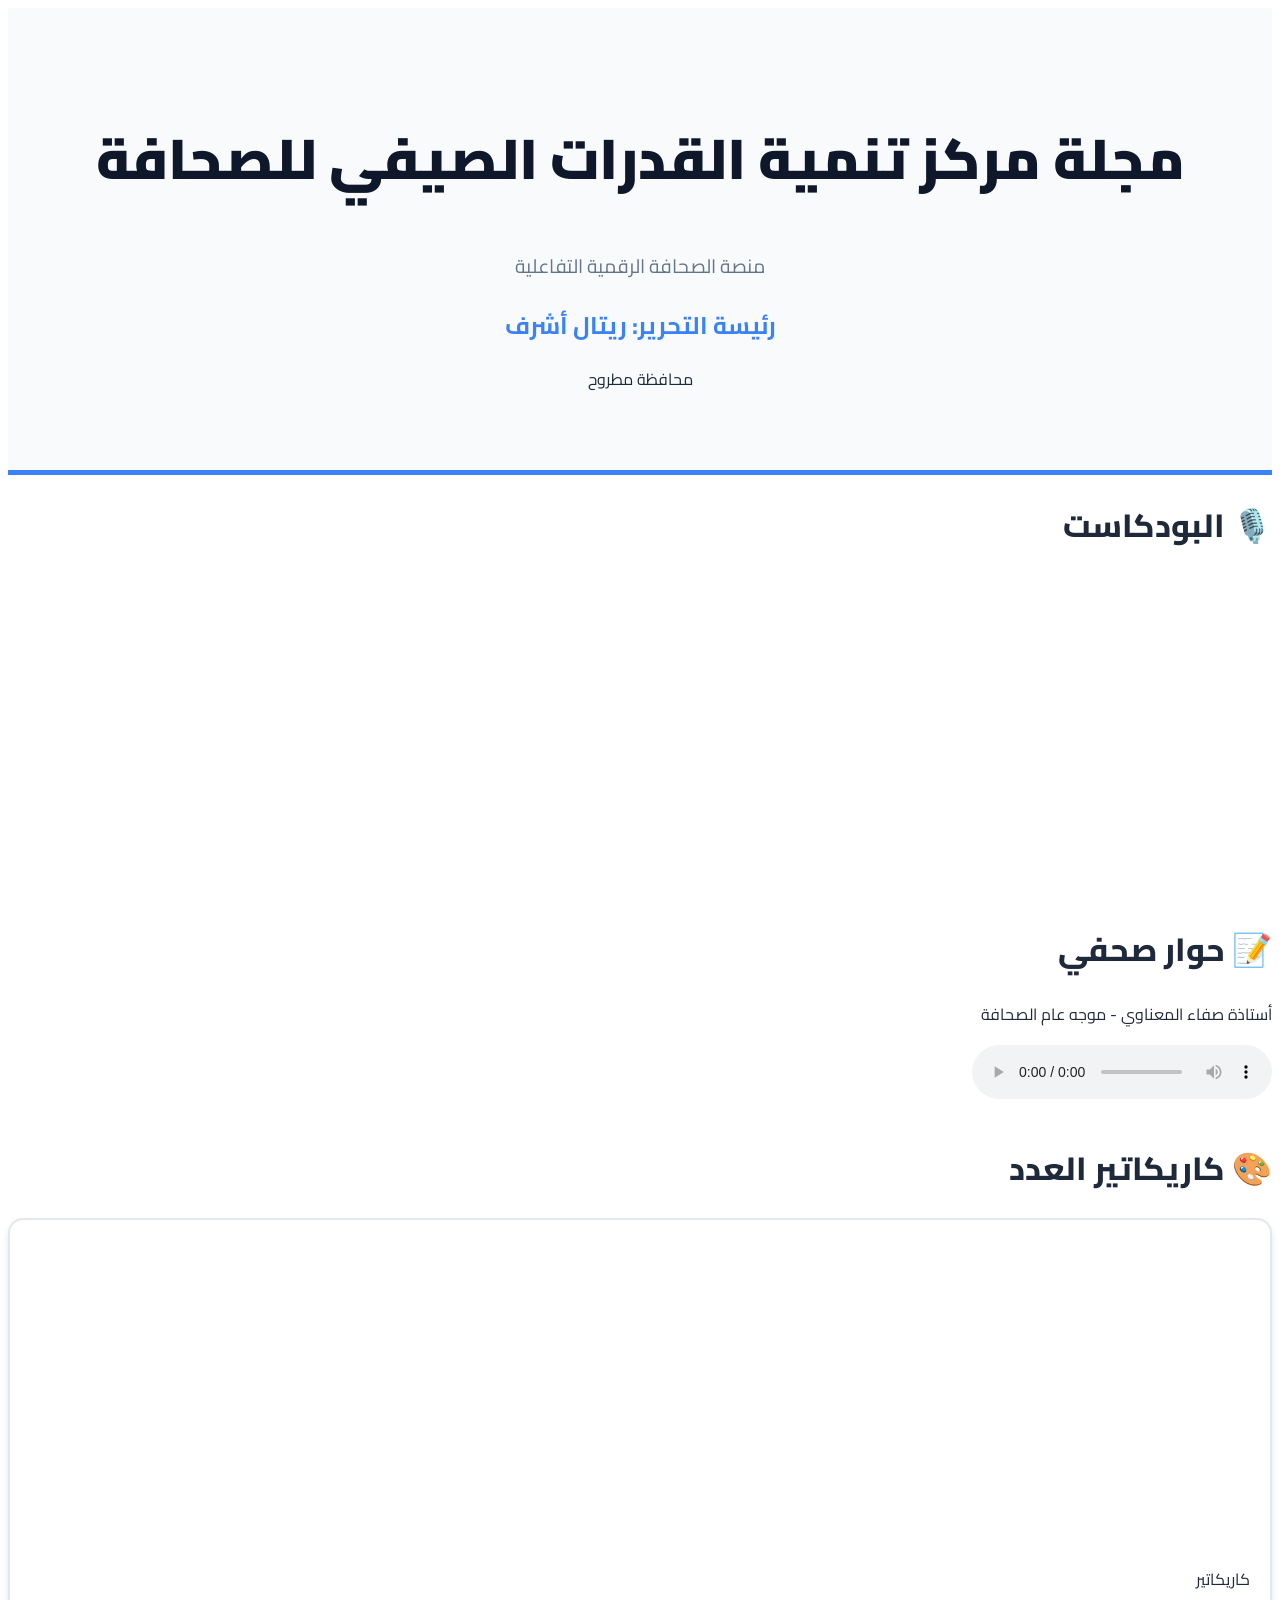
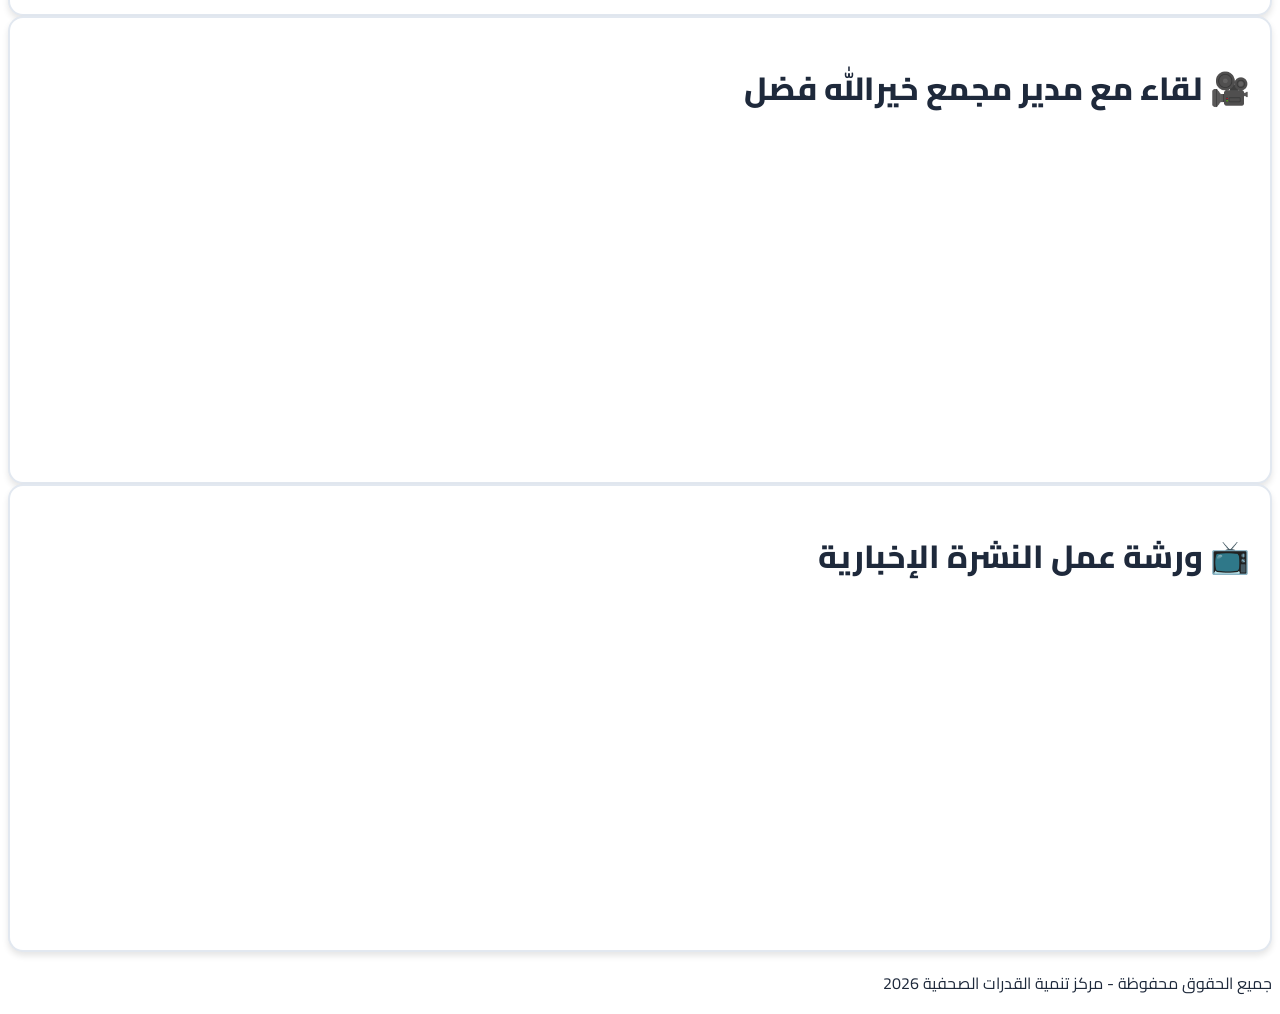
==== commit 5408ee8c: "Add files via upload" ====
--- a/index.html
+++ b/index.html
@@ -3,17 +3,14 @@
 <head>
     <meta charset="UTF-8">
     <title>مجلة مركز تنمية القدرات الصيفي للصحافة</title>
-    <!-- استيراد الخطوط -->
     <link href="https://fonts.googleapis.com/css2?family=Cairo:wght@400;700;900&family=Playfair+Display:wght@700&display=swap" rel="stylesheet">
-    <!-- ملف التنسيق -->
     <link rel="stylesheet" href="style.css">
 </head>
 <body>
 
     <header>
-        <h1>مجلة مركز تنمية القدرات الصيفي للصحافه</h1>
-        <p style="font-size: 1.2rem; color: #64748b;">صوت التنمية والصحافة الرقمية</p>
-        
+        <h1>مجلة مركز تنمية القدرات الصيفي للصحافة</h1>
+        <p style="font-size: 1.2rem; color: #64748b;">منصة الصحافة الرقمية التفاعلية</p>
         <div class="author-info" style="margin-top: 15px;">
             <p><strong>رئيسة التحرير: ريتال أشرف</strong></p>
             <p>محافظة مطروح</p>
@@ -25,52 +22,43 @@
         <!-- قسم البودكاست -->
         <section class="podcast-section">
             <h3>🎙️ البودكاست</h3>
-            <div class="podcast-box">
-                <iframe 
-                    src="https://www.youtube.com/embed/_VeKg4bBdr4" 
-                    width="100%" 
-                    height="315" 
-                    frameborder="0" 
-                    allowfullscreen>
-                </iframe>
-            </div>
+            <iframe src="https://www.youtube.com/embed/_VeKg4bBdr4" width="100%" height="315" frameborder="0" allowfullscreen></iframe>
         </section>
 
         <!-- قسم الحوار الصوتي -->
         <section class="interview-section">
-            <h3>📝 حديث صحفي</h3>
-            <div class="interview-box">
-                <p>أستاذة صفاء المعناوي - موجه عام الصحافة </p>
-                <audio controls>
-                    <source src="misssafaa.mp3" type="audio/mpeg">
-                    متصفحك لا يدعم تشغيل ملف الصوت.
-                </audio>
-            </div>
+            <h3>📝 حوار صحفي</h3>
+            <p>أستاذة صفاء المعناوي - موجه عام الصحافة</p>
+            <audio controls>
+                <source src="misssafaa.mp3" type="audio/mpeg">
+            </audio>
         </section>
+
+        <!-- قسم الكاريكاتير -->
+        <!-- قسم الكاريكاتير - تم تعديله ليظهر كقسم مستقل -->
+<section class="caricature-section" style="margin-top: 30px; width: 100%;">
+    <h3>🎨 كاريكاتير العدد</h3>
+    <div class="side-card">
+        <iframe 
+            src="https://www.youtube.com/embed/YCv50-sZ1Dg" 
+            width="100%" 
+            height="315" 
+            frameborder="0" 
+            allowfullscreen>
+        </iframe>
+        <span class="side-meta">كاريكاتير</span>
+    </div>
+</section>
 
         <!-- قسم الأحاديث الصحفية -->
         <aside class="cards-container">
             <div class="side-card">
                 <h3>🎥 لقاء مع مدير مجمع خيرالله فضل</h3>
-                <iframe 
-                    src="https://www.youtube.com/embed/iB8z6TUi9Ts" 
-                    width="100%" 
-                    height="315" 
-                    frameborder="0" 
-                    allowfullscreen>
-                </iframe>
+                <iframe src="https://www.youtube.com/embed/iB8z6TUi9Ts" width="100%" height="315" frameborder="0" allowfullscreen></iframe>
             </div>
-
-            <!-- ورشة العمل -->
             <div class="side-card">
                 <h3>📺 ورشة عمل النشرة الإخبارية</h3>
-                <iframe 
-                    src="https://www.youtube.com/embed/_J-fQ6MZV5M" 
-                    width="100%" 
-                    height="315" 
-                    frameborder="0" 
-                    allowfullscreen>
-                </iframe>
+                <iframe src="https://www.youtube.com/embed/_J-fQ6MZV5M" width="100%" height="315" frameborder="0" allowfullscreen></iframe>
             </div>
         </aside>
 
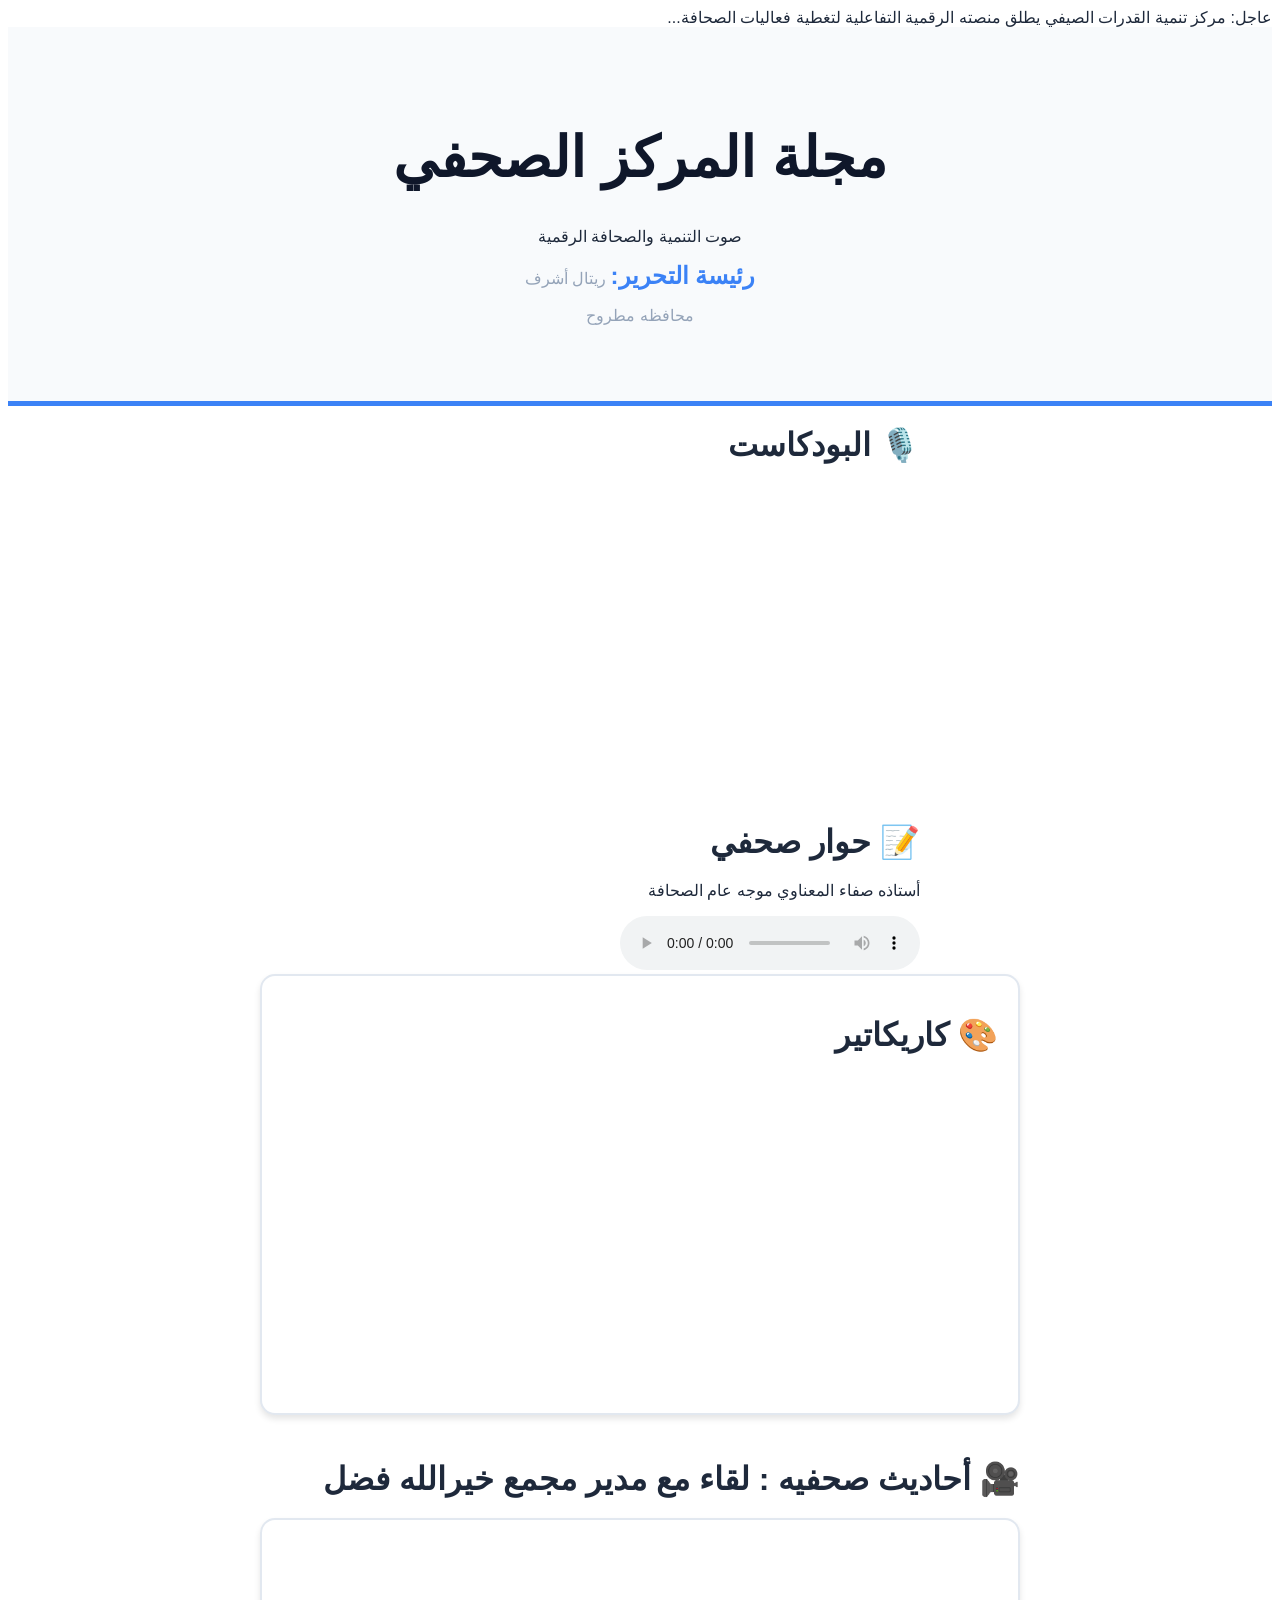
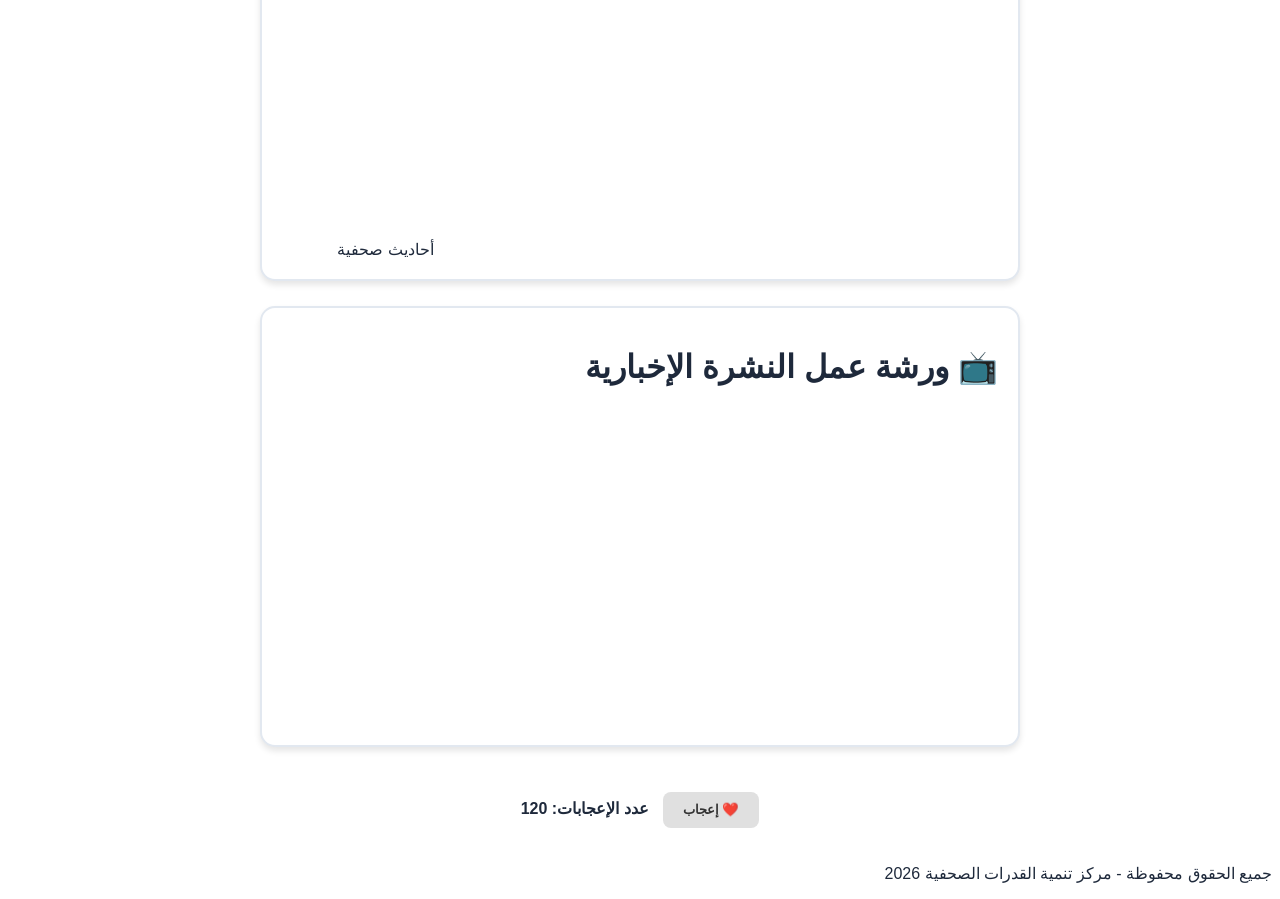
==== commit 9e5b232a: "Add files via upload" ====
--- a/index.html
+++ b/index.html
@@ -2,72 +2,96 @@
 <html lang="ar" dir="rtl">
 <head>
     <meta charset="UTF-8">
-    <title>مجلة مركز تنمية القدرات الصيفي للصحافة</title>
-    <link href="https://fonts.googleapis.com/css2?family=Cairo:wght@400;700;900&family=Playfair+Display:wght@700&display=swap" rel="stylesheet">
+    <title>مجلة مركز تنميه القدرات الصيفي للصحافه</title>
     <link rel="stylesheet" href="style.css">
+    <style>
+        /* تنسيق إضافي بسيط للزرار عشان يظهر بشكل كويس */
+        .like-container { margin: 20px 0; text-align: center; }
+        #like-btn { padding: 10px 20px; border-radius: 8px; border: none; cursor: pointer; font-family: 'Cairo'; font-weight: bold; background-color: #e0e0e0; color: #333; }
+    </style>
 </head>
 <body>
 
+    <div class="news-ticker">
+        عاجل: مركز تنمية القدرات الصيفي يطلق منصته الرقمية التفاعلية لتغطية فعاليات الصحافة...
+    </div>
+
     <header>
-        <h1>مجلة مركز تنمية القدرات الصيفي للصحافة</h1>
-        <p style="font-size: 1.2rem; color: #64748b;">منصة الصحافة الرقمية التفاعلية</p>
-        <div class="author-info" style="margin-top: 15px;">
-            <p><strong>رئيسة التحرير: ريتال أشرف</strong></p>
-            <p>محافظة مطروح</p>
+        <h1>مجلة المركز الصحفي</h1>
+        <p>صوت التنمية والصحافة الرقمية</p>
+        
+        <div class="author-info" style="margin-top: 15px; color: #94a3b8; font-family: 'Cairo', sans-serif;">
+            <p><strong>رئيسة التحرير:</strong> ريتال أشرف</p>
+            <p>محافظه مطروح</p>
         </div>
     </header>
 
-    <main class="newspaper-layout">
+    <main class="newspaper-layout" style="display: flex !important; flex-direction: column !important; align-items: center !important; justify-content: center !important; width: 100% !important; max-width: 800px !important; margin: 0 auto !important; padding: 0 20px !important; box-sizing: border-box !important;">
         
-        <!-- قسم البودكاست -->
-        <section class="podcast-section">
-            <h3>🎙️ البودكاست</h3>
-            <iframe src="https://www.youtube.com/embed/_VeKg4bBdr4" width="100%" height="315" frameborder="0" allowfullscreen></iframe>
+        <section class="main-news">
+            <div class="podcast-section">
+                <h3>🎙️ البودكاست</h3>
+                <div class="podcast-box">
+                    <iframe src="https://www.youtube.com/embed/_VeKg4bBdr4" width="560" height="315" frameborder="0" allowfullscreen></iframe>
+                </div>
+            </div>
+
+            <div class="interview-section">
+                <h3>📝 حوار صحفي</h3>
+                <div class="interview-box">
+                    <p>أستاذه صفاء المعناوي موجه عام الصحافة</p>
+                    <audio controls>
+                        <source src="misssafaa.mp3" type="audio/mpeg">
+                    </audio>
+                </div>
+            </div>
         </section>
 
-        <!-- قسم الحوار الصوتي -->
-        <section class="interview-section">
-            <h3>📝 حوار صحفي</h3>
-            <p>أستاذة صفاء المعناوي - موجه عام الصحافة</p>
-            <audio controls>
-                <source src="misssafaa.mp3" type="audio/mpeg">
-            </audio>
-        </section>
+        <aside class="cards-container" style="display: flex !important; flex-direction: column !important; gap: 25px !important; width: 100% !important;">
+            
+            <div class="side-card">
+                <h3>🎨 كاريكاتير</h3>
+                <iframe src="https://www.youtube.com/embed/YCv50-sZ1Dg" width="560" height="315" frameborder="0" allowfullscreen></iframe>
+            </div>
 
-        <!-- قسم الكاريكاتير -->
-        <!-- قسم الكاريكاتير - تم تعديله ليظهر كقسم مستقل -->
-<section class="caricature-section" style="margin-top: 30px; width: 100%;">
-    <h3>🎨 كاريكاتير العدد</h3>
-    <div class="side-card">
-        <iframe 
-            src="https://www.youtube.com/embed/YCv50-sZ1Dg" 
-            width="100%" 
-            height="315" 
-            frameborder="0" 
-            allowfullscreen>
-        </iframe>
-        <span class="side-meta">كاريكاتير</span>
-    </div>
-</section>
+            <div class="interview-section">
+                <h3>🎥 أحاديث صحفيه : لقاء مع مدير مجمع خيرالله فضل</h3>
+                <div class="side-card">
+                    <iframe src="https://www.youtube.com/embed/iB8z6TUi9Ts" width="560" height="315" frameborder="0" allowfullscreen></iframe>
+                    <span class="side-meta">أحاديث صحفية</span>
+                </div>
+            </div>
 
-        <!-- قسم الأحاديث الصحفية -->
-        <aside class="cards-container">
-            <div class="side-card">
-                <h3>🎥 لقاء مع مدير مجمع خيرالله فضل</h3>
-                <iframe src="https://www.youtube.com/embed/iB8z6TUi9Ts" width="100%" height="315" frameborder="0" allowfullscreen></iframe>
-            </div>
             <div class="side-card">
                 <h3>📺 ورشة عمل النشرة الإخبارية</h3>
                 <iframe src="https://www.youtube.com/embed/_J-fQ6MZV5M" width="100%" height="315" frameborder="0" allowfullscreen></iframe>
             </div>
+
+            <!-- زر الإعجاب -->
+            <div class="like-container">
+                <button id="like-btn" onclick="handleLike()">❤️ إعجاب</button>
+                <span style="color: #1e293b; margin-right: 10px; font-weight: bold;">
+                    عدد الإعجابات: <span id="likes-count">120</span>
+                </span>
+            </div>
         </aside>
-
     </main>
 
     <footer>
         <p>جميع الحقوق محفوظة - مركز تنمية القدرات الصحفية 2026</p>
     </footer>
 
-    <script src="main.js"></script>
+    <script>
+        function handleLike() {
+            let countSpan = document.getElementById('likes-count');
+            let currentLikes = parseInt(countSpan.innerText);
+            countSpan.innerText = currentLikes + 1;
+        }
+
+        const hour = new Date().getHours();
+        if (hour >= 18 || hour < 6) {
+            document.body.classList.add('dark-mode');
+        }
+    </script>
 </body>
 </html>
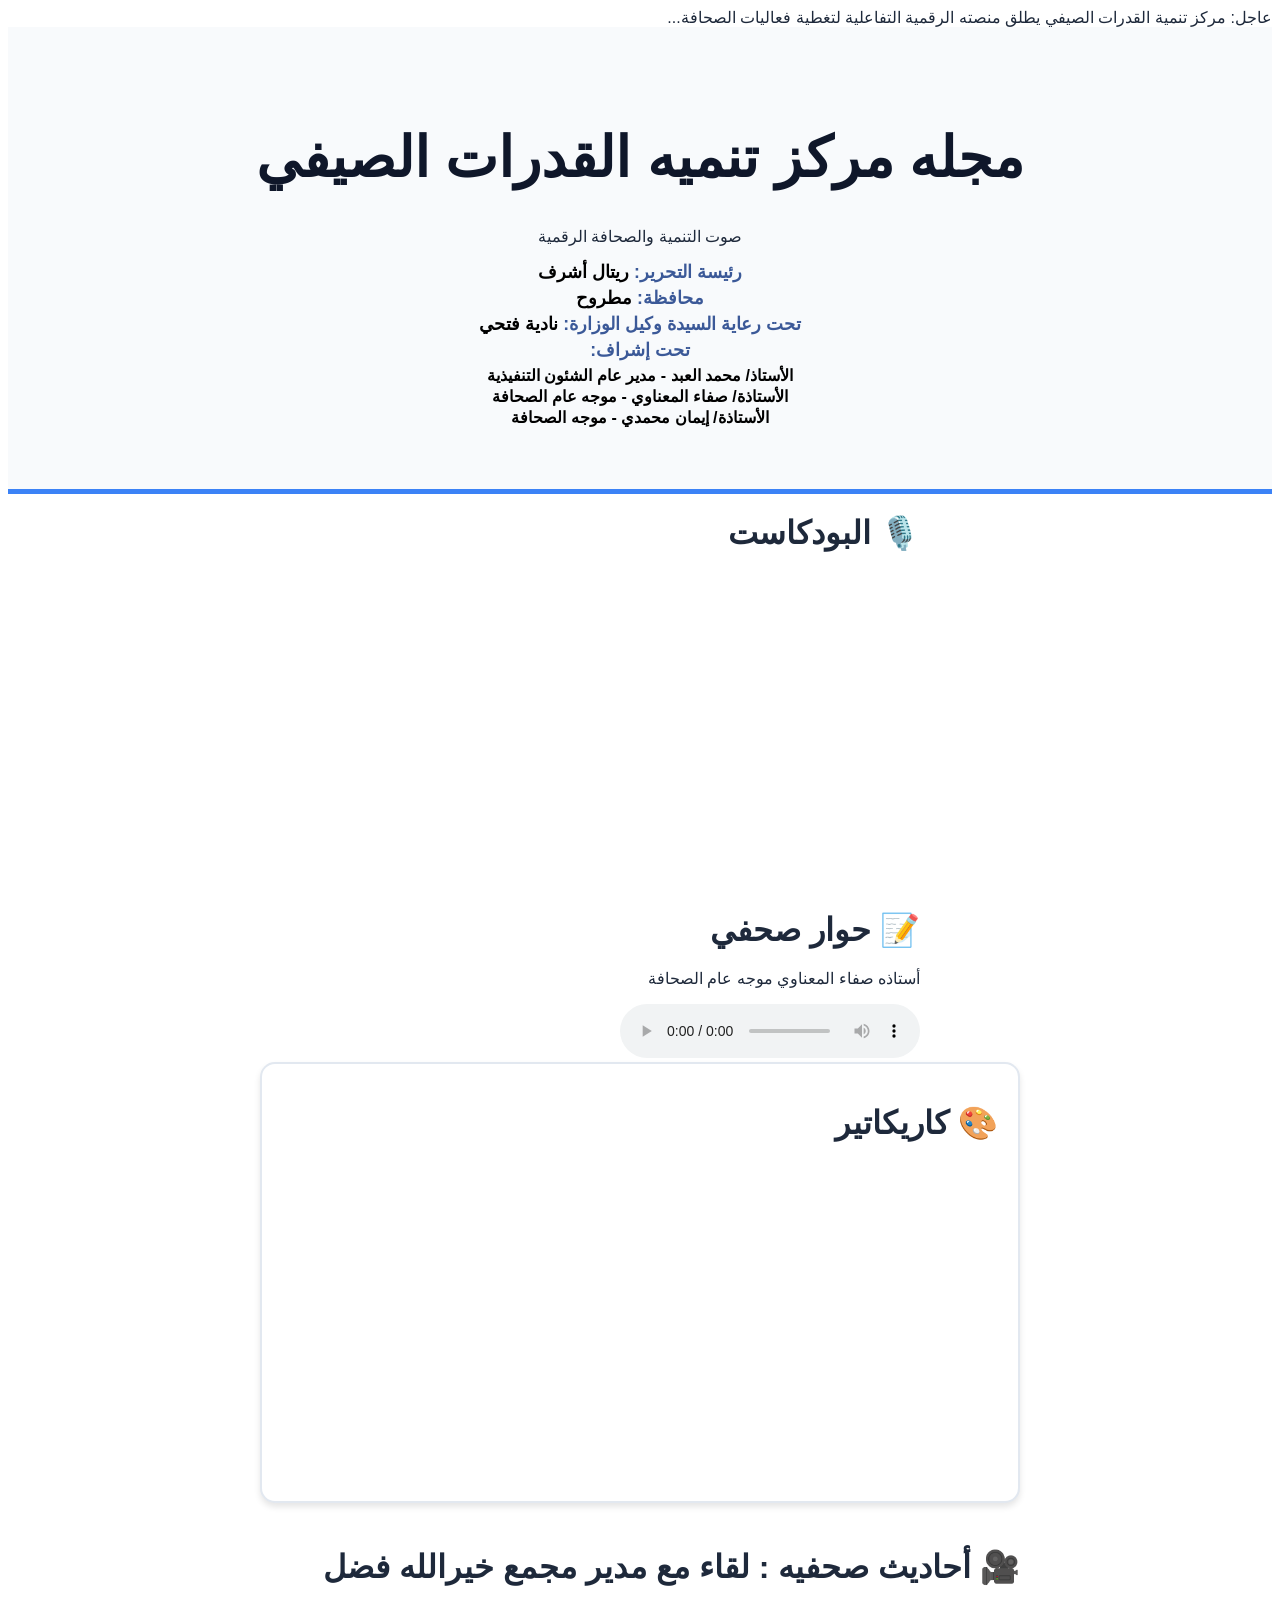
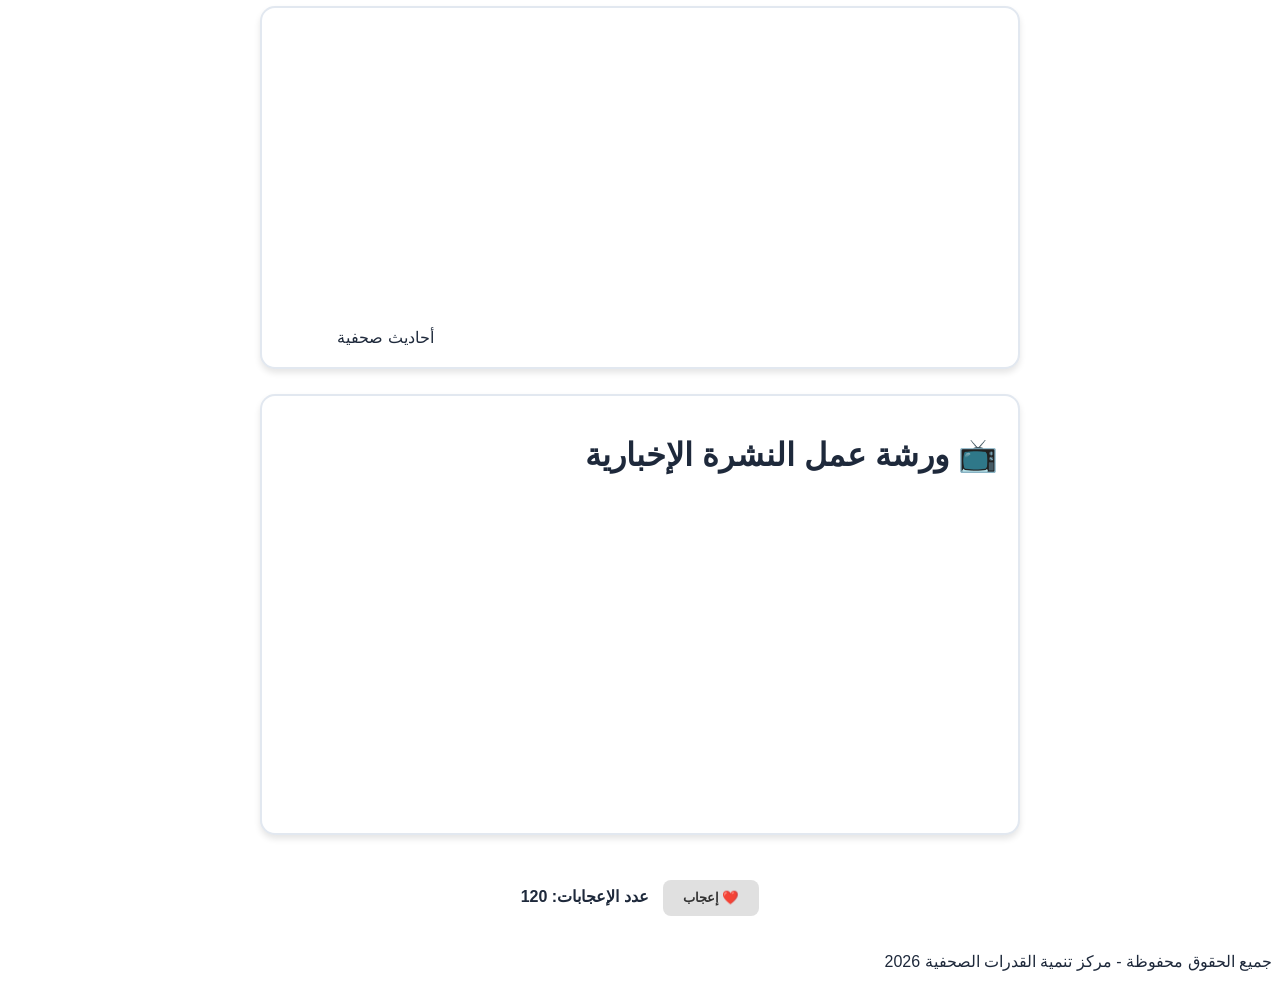
==== commit 031b2861: "Add files via upload" ====
--- a/index.html
+++ b/index.html
@@ -17,13 +17,21 @@
     </div>
 
     <header>
-        <h1>مجلة المركز الصحفي</h1>
+        <h1>مجله مركز تنميه القدرات الصيفي </h1>
         <p>صوت التنمية والصحافة الرقمية</p>
+        <div class="author-info" style="margin-top: 15px; font-family: Arial, sans-serif; font-weight: bold;">
+    <p style="margin: 5px 0; font-size: 1.1em; color: #3b5998;">رئيسة التحرير: <span style="color: #000;">ريتال أشرف</span></p>
+    
+    <p style="margin: 5px 0; font-size: 1.1em; color: #3b5998;">محافظة: <span style="color: #000;">مطروح</span></p>
+    
+    <p style="margin: 5px 0; font-size: 1.1em; color: #3b5998;">تحت رعاية السيدة وكيل الوزارة: <span style="color: #000;">نادية فتحي</span></p>
+    
+    <p style="margin: 5px 0; font-size: 1.1em; color: #3b5998;">تحت إشراف:</p>
+    <p style="margin: 2px 0; color: #000;">الأستاذ/ <span style="color: #000;">محمد العبد</span> - مدير عام الشئون التنفيذية</p>
+    <p style="margin: 2px 0; color: #000;">الأستاذة/ <span style="color: #000;">صفاء المعناوي</span> - موجه عام الصحافة</p>
+    <p style="margin: 2px 0; color: #000;">الأستاذة/ <span style="color: #000;">إيمان محمدي</span> - موجه الصحافة</p>
+</div>
         
-        <div class="author-info" style="margin-top: 15px; color: #94a3b8; font-family: 'Cairo', sans-serif;">
-            <p><strong>رئيسة التحرير:</strong> ريتال أشرف</p>
-            <p>محافظه مطروح</p>
-        </div>
     </header>
 
     <main class="newspaper-layout" style="display: flex !important; flex-direction: column !important; align-items: center !important; justify-content: center !important; width: 100% !important; max-width: 800px !important; margin: 0 auto !important; padding: 0 20px !important; box-sizing: border-box !important;">
